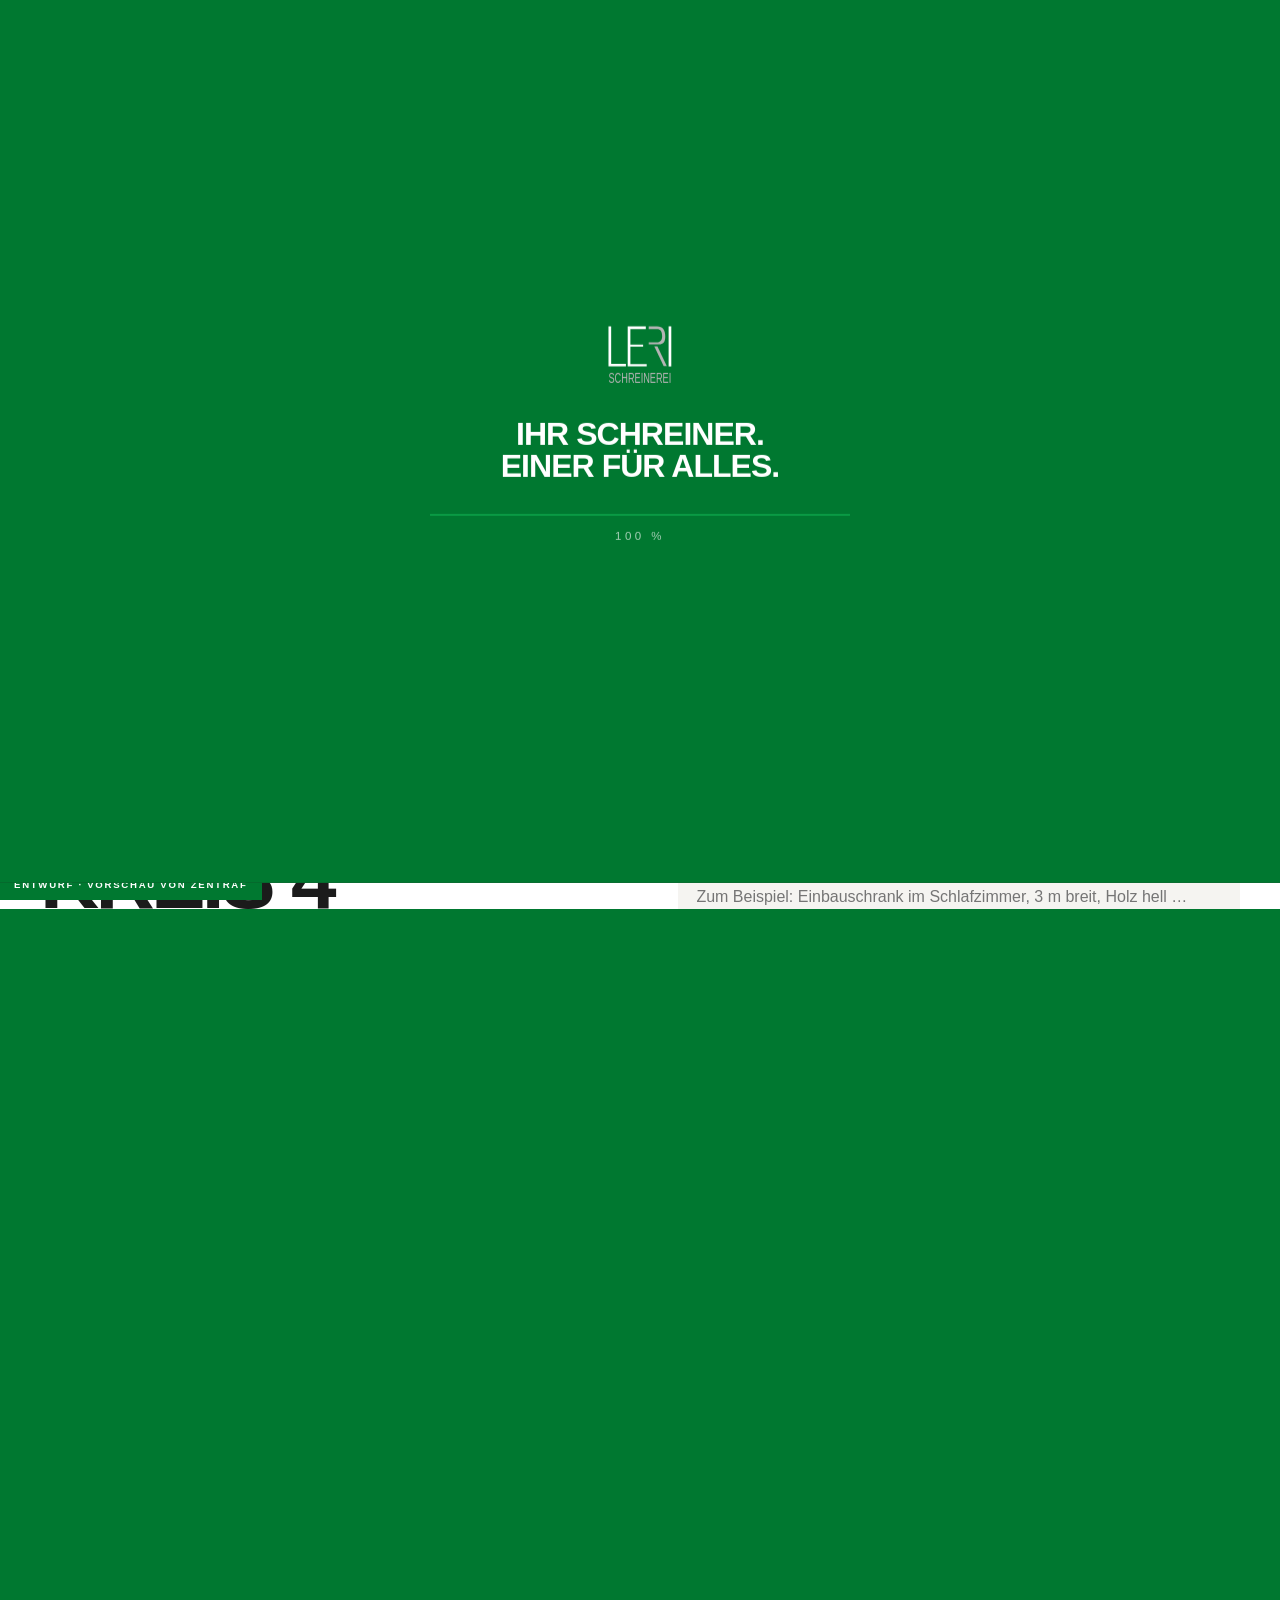
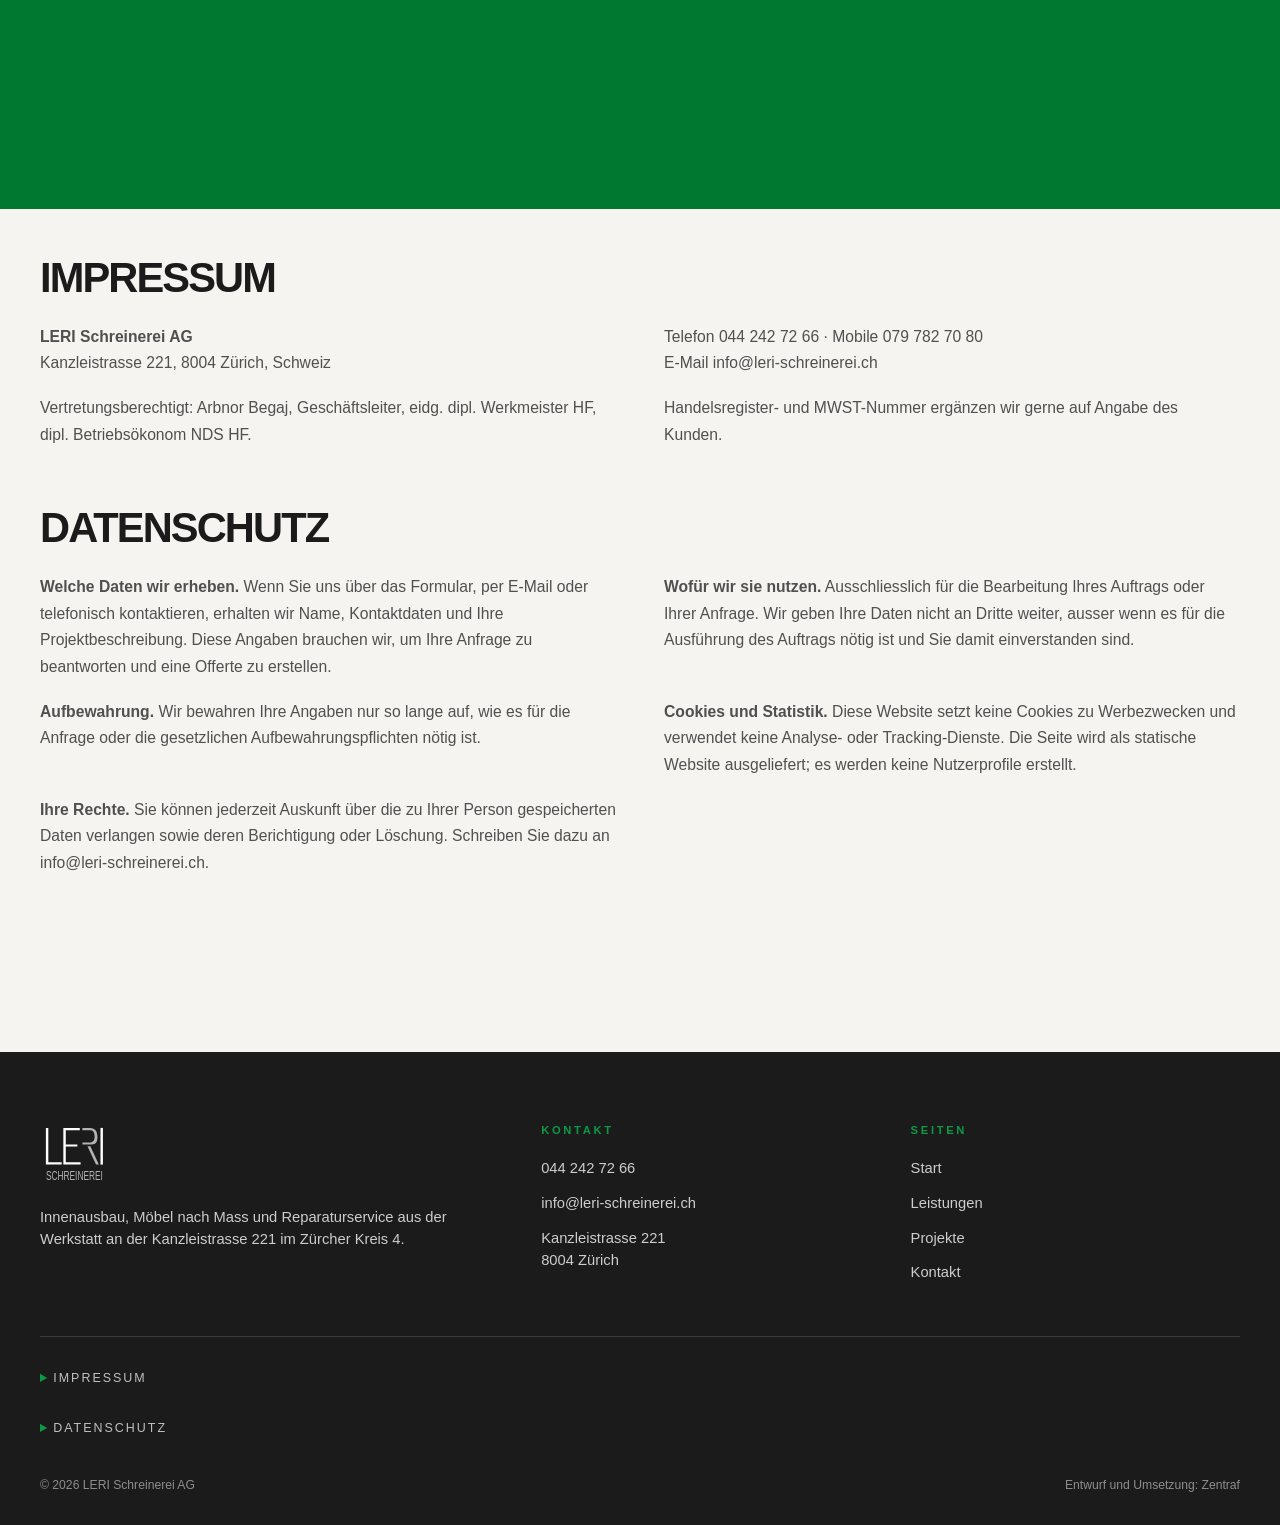
==== kontakt.html @ ee12f104 "LERI Schreinerei AG — v2: marca real del cliente (logo vectorial, verde #007B35 / gris #565655), fot" ====
<!DOCTYPE html>
<html lang="de">
<head>
<meta charset="utf-8">
<meta name="viewport" content="width=device-width, initial-scale=1">
<title>Kontakt und Anfahrt | LERI Schreinerei AG, Kanzleistrasse 221, 8004 Zürich</title>
<meta name="description" content="Kontakt zur LERI Schreinerei AG: Kanzleistrasse 221, 8004 Zürich, Telefon 044 242 72 66, info@leri-schreinerei.ch. Anfrageformular, Impressum und Datenschutz.">
<meta property="og:type" content="website">
<meta property="og:site_name" content="LERI Schreinerei AG">
<meta property="og:title" content="Kontakt — LERI Schreinerei AG Zürich">
<meta property="og:description" content="Kanzleistrasse 221, 8004 Zürich · Telefon 044 242 72 66 · Anfrage direkt über das Formular.">
<meta property="og:image" content="https://zentraf-official.github.io/leri-schreinerei/assets/og-image.png">
<meta property="og:image:width" content="1200">
<meta property="og:image:height" content="630">
<meta name="theme-color" content="#007B35">
<link rel="icon" href="assets/favicon.svg" type="image/svg+xml">
<link rel="icon" href="assets/favicon.png" sizes="512x512">
<link rel="apple-touch-icon" href="assets/favicon.png">
<link rel="stylesheet" href="styles.css">
<script>
  /* Alles, was animiert wird, startet nur, wenn JavaScript läuft: falls etwas schiefgeht,
     zeigt die Seite nach 3 Sekunden alles ohne Animation. Niemand sieht eine leere Seite. */
  document.documentElement.classList.add('js');
  try {
    if (sessionStorage.getItem('leri-transicion')) {
      document.documentElement.classList.add('viene-de-transicion');
      sessionStorage.removeItem('leri-transicion');
    }
  } catch (e) {}
  setTimeout(function () {
    if (!window.__leriListo) document.documentElement.classList.remove('js');
  }, 3000);
</script>
<script type="application/ld+json">
{
  "@context": "https://schema.org",
  "@type": "Carpenter",
  "name": "LERI Schreinerei AG",
  "telephone": "+41442427266",
  "email": "info@leri-schreinerei.ch",
  "url": "https://zentraf-official.github.io/leri-schreinerei/kontakt.html",
  "address": {
    "@type": "PostalAddress",
    "streetAddress": "Kanzleistrasse 221",
    "postalCode": "8004",
    "addressLocality": "Zürich",
    "addressCountry": "CH"
  }
}
</script>
</head>
<body>

<!-- ══ KINOHAFTE LADEANIMATION (nur auf der ersten Seite des Besuchs) ══ -->
<div class="carga" id="carga" hidden>
  <div class="carga__capa" id="cargaCapa"></div>
  <div class="carga__caja" id="cargaCaja">
    <img class="carga__logo" src="assets/logo-blanco.svg" alt="LERI Schreinerei AG" width="340" height="314">
    <p class="carga__frase">Ihr Schreiner.<br>Einer für Alles.</p>
    <div class="carga__linea"><i id="cargaBarra"></i></div>
    <div class="carga__num"><span id="cargaNum">0</span> %</div>
  </div>
</div>

<!-- ══ VORHANG FÜR DEN SEITENWECHSEL ══ -->
<div class="velo" id="velo" aria-hidden="true"><span></span><span></span><span></span><span></span><span></span></div>

<div class="progreso" id="progreso"></div>
<div class="aviso">Entwurf · Vorschau von Zentraf</div>

<!-- ══ KOPFZEILE ══ -->
<header class="barra barra--oscura" id="barra">
  <a class="logo" href="index.html" aria-label="LERI Schreinerei AG — Startseite">
    <img src="assets/logo-blanco.svg" alt="LERI Schreinerei AG" width="340" height="314" class="logo__img">
  </a>
  <nav class="barra__menu" id="menu">
    <a href="index.html" data-pagina="index">Start</a>
    <a href="leistungen.html" data-pagina="leistungen">Leistungen</a>
    <a href="projekte.html" data-pagina="projekte">Projekte</a>
    <a href="kontakt.html" data-pagina="kontakt">Kontakt</a>
  </nav>
  <a class="barra__tel" href="tel:+41442427266">044 242 72 66</a>
</header>

<main>

<section class="hero-mini hero-mini--corto">
  <img src="assets/fotos/montage-1800.jpg" alt="Monteur von LERI unterwegs in Zürich" width="1800" height="1200">
  <div class="hero-mini__velo"></div>
  <div class="wrap hero-mini__texto">
    <p class="kicker kicker--claro">Kontakt</p>
    <h1 data-lineas>Sprechen wir<br>über Ihr Projekt.</h1>
  </div>
</section>

<section class="contacto">
  <div class="wrap contacto__rejilla">
    <div>
      <p class="kicker" data-anim="up">So erreichen Sie uns</p>
      <h2 class="h2" data-lineas>Werkstatt<br>im Kreis 4</h2>
      <p data-anim="up">Rufen Sie an, schreiben Sie eine Mail oder besuchen Sie uns einfach in der
        Werkstatt, mitten im Zürcher Kreis 4. Wir laden Sie gerne zu einem Kaffee ein und zeigen
        Ihnen, wo und wie wir arbeiten — und was für Ihr Vorhaben möglich ist.</p>
      <div class="contacto__datos" data-anim="up">
        <a href="tel:+41442427266">044 242 72 66</a>
        <a href="mailto:info@leri-schreinerei.ch">info@leri-schreinerei.ch</a>
        <address>LERI Schreinerei AG<br>Kanzleistrasse 221<br>8004 Zürich</address>
        <a href="https://www.google.com/maps/search/?api=1&amp;query=Kanzleistrasse+221%2C+8004+Z%C3%BCrich" target="_blank" rel="noopener">Route in Google Maps öffnen ↗</a>
      </div>
      <div class="contacto__nota" data-anim="up">
        <h4>Termine</h4>
        <p>Werkstattbesuche und Aufmasse nach Vereinbarung — am besten kurz anrufen, dann sind wir
          garantiert da. Anfragen über das Formular beantworten wir innert eines Arbeitstages.</p>
      </div>
    </div>
    <form class="form" id="form" novalidate>
      <div class="fila">
        <label>Name<input type="text" name="nombre" required autocomplete="name" placeholder="Vor- und Nachname"></label>
        <label>Telefon<input type="tel" name="telefono" autocomplete="tel" placeholder="079 000 00 00"></label>
      </div>
      <label>E-Mail<input type="email" name="email" required autocomplete="email" placeholder="ihre@adresse.ch"></label>
      <label>Ihr Projekt<textarea name="mensaje" rows="6" required placeholder="Zum Beispiel: Einbauschrank im Schlafzimmer, 3 m breit, Holz hell …"></textarea></label>
      <input class="hp" type="text" name="_trampa" tabindex="-1" autocomplete="off" aria-hidden="true">
      <button class="btn btn--verde" type="submit">Anfrage senden<i aria-hidden="true">→</i></button>
      <p class="form__nota">Ihre Angaben nutzen wir nur, um Ihre Anfrage zu beantworten — mehr dazu in
        der <a href="#datenschutz">Datenschutzerklärung</a>.</p>
      <p class="form__ok" id="formOk" hidden>Danke! Ihre Anfrage ist bei uns eingegangen — wir melden uns
        innert eines Arbeitstages.</p>
    </form>
  </div>
</section>

<section class="legal-seccion">
  <div class="wrap">
    <h2 class="h2 h2--pequeno" id="impressum" data-lineas>Impressum</h2>
    <div class="legal-texto">
      <p><strong>LERI Schreinerei AG</strong><br>
         Kanzleistrasse 221, 8004 Zürich, Schweiz</p>
      <p>Telefon 044 242 72 66 · Mobile 079 782 70 80<br>
         E-Mail info@leri-schreinerei.ch</p>
      <p>Vertretungsberechtigt: Arbnor Begaj, Geschäftsleiter, eidg. dipl. Werkmeister HF,
         dipl. Betriebsökonom NDS HF.</p>
      <p>Handelsregister- und MWST-Nummer ergänzen wir gerne auf Angabe des Kunden.</p>
    </div>

    <h2 class="h2 h2--pequeno" id="datenschutz" data-lineas>Datenschutz</h2>
    <div class="legal-texto">
      <p><strong>Welche Daten wir erheben.</strong> Wenn Sie uns über das Formular, per E-Mail oder
         telefonisch kontaktieren, erhalten wir Name, Kontaktdaten und Ihre Projektbeschreibung. Diese
         Angaben brauchen wir, um Ihre Anfrage zu beantworten und eine Offerte zu erstellen.</p>
      <p><strong>Wofür wir sie nutzen.</strong> Ausschliesslich für die Bearbeitung Ihres Auftrags oder
         Ihrer Anfrage. Wir geben Ihre Daten nicht an Dritte weiter, ausser wenn es für die Ausführung
         des Auftrags nötig ist und Sie damit einverstanden sind.</p>
      <p><strong>Aufbewahrung.</strong> Wir bewahren Ihre Angaben nur so lange auf, wie es für die
         Anfrage oder die gesetzlichen Aufbewahrungspflichten nötig ist.</p>
      <p><strong>Cookies und Statistik.</strong> Diese Website setzt keine Cookies zu Werbezwecken und
         verwendet keine Analyse- oder Tracking-Dienste. Die Seite wird als statische Website
         ausgeliefert; es werden keine Nutzerprofile erstellt.</p>
      <p><strong>Ihre Rechte.</strong> Sie können jederzeit Auskunft über die zu Ihrer Person
         gespeicherten Daten verlangen sowie deren Berichtigung oder Löschung. Schreiben Sie dazu an
         <a href="mailto:info@leri-schreinerei.ch">info@leri-schreinerei.ch</a>.</p>
    </div>
  </div>
</section>

</main>

<!-- ══ FUSSZEILE ══ -->
<footer class="pie">
  <div class="wrap">
    <div class="pie__top">
      <div>
        <img src="assets/logo-blanco.svg" alt="LERI Schreinerei AG" width="340" height="314" class="pie__logo">
        <p>Innenausbau, Möbel nach Mass und Reparaturservice aus der Werkstatt an der
          Kanzleistrasse 221 im Zürcher Kreis 4.</p>
      </div>
      <div>
        <h5>Kontakt</h5>
        <div class="pie__lista">
          <a href="tel:+41442427266">044 242 72 66</a>
          <a href="mailto:info@leri-schreinerei.ch">info@leri-schreinerei.ch</a>
          <p class="pie__dir">Kanzleistrasse 221<br>8004 Zürich</p>
        </div>
      </div>
      <div>
        <h5>Seiten</h5>
        <div class="pie__lista">
          <a href="index.html">Start</a>
          <a href="leistungen.html">Leistungen</a>
          <a href="projekte.html">Projekte</a>
          <a href="kontakt.html">Kontakt</a>
        </div>
      </div>
    </div>
    <div class="pie__legal">
      <details>
        <summary>Impressum</summary>
        <div class="legal">
          <p>LERI Schreinerei AG · Kanzleistrasse 221 · 8004 Zürich · Schweiz<br>
             Telefon 044 242 72 66 · Mobile 079 782 70 80 · info@leri-schreinerei.ch</p>
          <p>Vertretungsberechtigt: Arbnor Begaj, Geschäftsleiter.<br>
             Handelsregister- und MWST-Nummer ergänzen wir gerne auf Angabe des Kunden.</p>
        </div>
      </details>
      <details id="datenschutz">
        <summary>Datenschutz</summary>
        <div class="legal">
          <p>Wir erheben nur die Daten, die Sie uns über das Kontaktformular, per E-Mail oder telefonisch
             mitteilen (Name, Kontaktdaten, Projektbeschreibung). Diese Angaben verwenden wir
             ausschliesslich zur Bearbeitung Ihrer Anfrage und geben sie nicht an Dritte weiter.</p>
          <p>Diese Website setzt keine Cookies zu Werbezwecken und benutzt keine Analyse- oder
             Tracking-Dienste. Sie können jederzeit Auskunft über Ihre gespeicherten Daten oder deren
             Löschung verlangen: info@leri-schreinerei.ch.</p>
        </div>
      </details>
      <div class="pie__credito">
        <span>© <span id="anio">2026</span> LERI Schreinerei AG</span>
        <span>Entwurf und Umsetzung: Zentraf</span>
      </div>
    </div>
  </div>
</footer>

<!-- ══ BILDANSICHT ══ -->
<div class="luz" id="luz" hidden role="dialog" aria-modal="true" aria-label="Bildansicht">
  <button id="luzCerrar" aria-label="Schliessen">✕</button>
  <img id="luzImg" src="" alt="">
  <p id="luzCap"></p>
</div>

<script src="app.js"></script>
</body>
</html>
---- styles.css ----
/* ═══════════════════════════════════════════════════════════════════════
   LERI SCHREINEREI AG — marca del cliente, no la nuestra
   Verde #007830 · Carbón #505050 (tomados píxel a píxel de su logo)
   Cinematográfico: tipografía grande, bordes rectos, contraste fuerte
   ═══════════════════════════════════════════════════════════════════════ */
:root{
  --verde:#007830; --verde-osc:#005a24; --verde-claro:#0a9a44;
  --carbon:#505050; --carbon-osc:#1b1b1b; --negro:#0e0e0e;
  --blanco:#ffffff; --hueso:#f5f4f1; --gris:#7a7a7a; --linea:#dcdad5;
  --wrap:1320px; --ease:cubic-bezier(.19,1,.22,1);
  --f:'Inter',-apple-system,BlinkMacSystemFont,'Helvetica Neue',Arial,sans-serif;
}
*,*::before,*::after{box-sizing:border-box}
body{margin:0; background:var(--blanco); color:var(--carbon-osc); font-family:var(--f);
  font-weight:400; line-height:1.55; -webkit-font-smoothing:antialiased; overflow-x:hidden}
img,video{max-width:100%; display:block}
a{color:inherit; text-decoration:none}
h1,h2,h3,h4{margin:0; font-weight:800; letter-spacing:-.045em; line-height:.95; text-transform:uppercase}
p{margin:0 0 1em}
.wrap{width:100%; max-width:var(--wrap); margin:0 auto; padding:0 40px}
.muted{color:var(--gris)}
.kicker{font-size:.7rem; letter-spacing:.34em; text-transform:uppercase; color:var(--verde); font-weight:700; margin:0 0 18px}
.kicker--claro{color:var(--verde-claro)}
.h2{font-size:clamp(2.4rem,6.4vw,5.4rem); margin-bottom:26px}
section{position:relative}
::selection{background:var(--verde); color:#fff}

/* estados iniciales: solo si hay JS (si falla, todo se ve) */
html.js [data-anim]{opacity:0}
html.js [data-anim="up"]{transform:translateY(38px)}
html.js .linea-mask{display:block; overflow:hidden}
html.js .linea-mask > span{display:block; transform:translateY(110%)}

/* ══ LOGOTIPO ═══════════════════════════════════════════════════════ */
.logo{display:inline-flex; align-items:center; gap:12px}
.logo img,.logo svg{height:40px; width:auto}
.logo__claim{font-size:.6rem; letter-spacing:.2em; text-transform:uppercase; color:var(--gris); line-height:1.35}

/* ══ CARGA CINEMATOGRÁFICA ══════════════════════════════════════════ */
.carga{position:fixed; inset:0; z-index:200; background:var(--carbon-osc);
  display:flex; align-items:center; justify-content:center; overflow:hidden}
.carga__capa{position:absolute; inset:0; background:var(--verde); transform:translateY(101%)}
.carga__caja{position:relative; z-index:2; text-align:center; padding:0 30px}
.carga__logo{height:70px; margin:0 auto 28px; width:auto}
.carga__frase{color:#fff; font-size:clamp(1.05rem,3vw,2rem); font-weight:800; letter-spacing:-.03em;
  text-transform:uppercase; line-height:1}
.carga__linea{width:min(420px,74vw); height:2px; background:rgba(255,255,255,.18); margin:30px auto 12px; overflow:hidden}
.carga__linea i{display:block; height:100%; width:0%; background:var(--verde-claro)}
.carga__num{color:rgba(255,255,255,.65); font-size:.72rem; letter-spacing:.3em}

/* velo de transición entre páginas */
.velo{position:fixed; inset:0; z-index:190; pointer-events:none; display:flex}
.velo span{flex:1; background:var(--verde); transform:translateY(101%)}
.velo.activo{pointer-events:all}

/* ══ barra de progreso y aviso ══════════════════════════════════════ */
.progreso{position:fixed; top:0; left:0; height:3px; width:0; background:var(--verde); z-index:80}
.aviso{position:fixed; left:0; bottom:0; z-index:70; background:var(--verde); color:#fff;
  font-size:.6rem; letter-spacing:.18em; text-transform:uppercase; padding:7px 14px; font-weight:700}

/* ══ BARRA DE NAVEGACIÓN ════════════════════════════════════════════ */
.barra{position:fixed; top:0; left:0; right:0; z-index:90; display:flex; align-items:center;
  justify-content:space-between; gap:24px; padding:20px 40px; transition:background .5s var(--ease),padding .5s}
.barra--solida{background:rgba(255,255,255,.97); border-bottom:1px solid var(--linea); padding:12px 40px}
.barra--oscura{color:#fff}
.barra--oscura.barra--solida{background:rgba(14,14,14,.95); border-color:rgba(255,255,255,.12)}
.barra__menu{display:flex; gap:34px; font-size:.78rem; font-weight:700; letter-spacing:.13em; text-transform:uppercase}
.barra__menu a{position:relative; padding:6px 0}
.barra__menu a::after{content:''; position:absolute; left:0; bottom:0; height:2px; width:0; background:var(--verde); transition:width .4s var(--ease)}
.barra__menu a:hover::after,.barra__menu a.activo::after{width:100%}
.barra__tel{background:var(--verde); color:#fff; padding:13px 20px; font-size:.78rem; font-weight:700;
  letter-spacing:.1em; transition:background .3s,transform .3s var(--ease)}
.barra__tel:hover{background:var(--verde-osc); transform:translateY(-2px)}
@media (max-width:900px){.barra__menu{display:none} .barra{padding:14px 20px} .barra__tel{padding:11px 14px; font-size:.72rem}}

/* ══ HERO ═══════════════════════════════════════════════════════════ */
.hero{position:relative; min-height:100svh; display:flex; align-items:flex-end; overflow:hidden; background:var(--carbon-osc)}
.hero__media{position:absolute; inset:0}
.hero__media img,.hero__media video{width:100%; height:100%; object-fit:cover}
.hero__velo{position:absolute; inset:0; background:linear-gradient(180deg,rgba(14,14,14,.62) 0%,rgba(14,14,14,.2) 42%,rgba(14,14,14,.9) 100%)}
.hero__texto{position:relative; z-index:2; width:100%; max-width:var(--wrap); margin:0 auto; padding:0 40px 66px; color:#fff}
.hero h1{font-size:clamp(2.8rem,9.5vw,8.4rem); line-height:.9; margin-bottom:26px}
.hero h1 em{font-style:normal; color:var(--verde-claro)}
.hero__sub{max-width:52ch; font-size:clamp(1rem,1.5vw,1.24rem); color:rgba(255,255,255,.86)}
.hero__acciones{display:flex; gap:14px; flex-wrap:wrap; margin-top:32px}
.hero__pie{position:absolute; left:40px; right:40px; bottom:18px; z-index:3; display:flex;
  justify-content:space-between; color:rgba(255,255,255,.6); font-size:.66rem; letter-spacing:.22em; text-transform:uppercase}

/* ══ botones ════════════════════════════════════════════════════════ */
.btn{display:inline-flex; align-items:center; gap:12px; padding:17px 30px; font-size:.8rem; font-weight:700;
  letter-spacing:.14em; text-transform:uppercase; border:2px solid transparent; cursor:pointer;
  transition:background .35s var(--ease),color .35s,border-color .35s,transform .35s var(--ease)}
.btn--verde{background:var(--verde); color:#fff}
.btn--verde:hover{background:var(--verde-osc); transform:translateY(-3px)}
.btn--borde{border-color:currentColor}
.btn--borde:hover{background:currentColor; color:var(--blanco)}
.btn--blanco{background:#fff; color:var(--carbon-osc)}
.btn--blanco:hover{background:var(--verde); color:#fff; transform:translateY(-3px)}

/* ══ BANDA / MARQUESINA ═════════════════════════════════════════════ */
.banda{background:var(--carbon-osc); color:#fff; padding:22px 0; overflow:hidden; border-top:3px solid var(--verde)}
.banda__pista{display:flex; gap:34px; align-items:center; white-space:nowrap;
  font-size:clamp(1.1rem,3vw,2.4rem); font-weight:800; text-transform:uppercase; letter-spacing:-.02em}
.banda__pista i{color:var(--verde-claro); font-style:normal}

/* ══ CIFRAS ═════════════════════════════════════════════════════════ */
.cifras{display:grid; grid-template-columns:repeat(3,1fr); border-bottom:1px solid var(--linea)}
.cifra{padding:56px 40px; border-right:1px solid var(--linea)}
.cifra:last-child{border-right:0}
.cifra b{display:block; font-size:clamp(2.6rem,6vw,4.6rem); font-weight:800; color:var(--verde); letter-spacing:-.05em; line-height:1}
.cifra span{display:block; margin-top:12px; font-size:.88rem; color:var(--carbon); max-width:26ch}
@media (max-width:820px){.cifras{grid-template-columns:1fr} .cifra{border-right:0; border-bottom:1px solid var(--linea); padding:34px 24px}}

/* ══ SERVICIOS ══════════════════════════════════════════════════════ */
.servicios{padding:clamp(70px,10vw,140px) 0}
.servicio{display:grid; grid-template-columns:1fr 1fr; gap:0; border-top:2px solid var(--carbon-osc); min-height:76vh}
.servicio__media{overflow:hidden; position:relative; background:var(--hueso)}
.servicio__media img{width:100%; height:100%; object-fit:cover; transition:transform 1.4s var(--ease)}
.servicio:hover .servicio__media img{transform:scale(1.06)}
.servicio__texto{padding:clamp(28px,5vw,72px); display:flex; flex-direction:column; justify-content:center}
.servicio__num{font-size:.74rem; letter-spacing:.3em; color:var(--verde); font-weight:700; margin-bottom:18px}
.servicio h3{font-size:clamp(1.9rem,4vw,3.4rem); margin-bottom:20px}
.servicio p{color:var(--carbon); font-size:1.02rem; max-width:44ch}
.servicio ul{list-style:none; padding:0; margin:24px 0 0; border-top:1px solid var(--linea)}
.servicio li{padding:13px 0; border-bottom:1px solid var(--linea); font-size:.9rem; display:flex; gap:12px; align-items:baseline}
.servicio li::before{content:''; width:14px; height:2px; background:var(--verde); flex:none; transform:translateY(-4px)}
.servicio--inverso .servicio__media{order:2}
@media (max-width:900px){.servicio{grid-template-columns:1fr; min-height:0} .servicio--inverso .servicio__media{order:0}}
.servicios__cta{display:flex; justify-content:space-between; align-items:center; gap:24px; flex-wrap:wrap;
  margin-top:46px; padding-top:30px; border-top:1px solid var(--linea)}

/* ══ VÍDEO A PANTALLA COMPLETA ══════════════════════════════════════ */
.cine{position:relative; min-height:100svh; display:flex; align-items:center; overflow:hidden; background:#000}
.cine__media{position:absolute; inset:0}
.cine video{width:100%; height:100%; object-fit:cover}
.cine__velo{position:absolute; inset:0; background:radial-gradient(120% 80% at 50% 50%,rgba(0,0,0,.2),rgba(0,0,0,.84))}
.cine__texto{position:relative; z-index:2; max-width:var(--wrap); margin:0 auto; padding:0 40px; color:#fff; text-align:center}
.cine h2{font-size:clamp(2.2rem,7vw,6rem); margin-bottom:22px}
.cine p{max-width:60ch; margin:0 auto; color:rgba(255,255,255,.85); font-size:1.06rem}

/* ══ PROCESO ════════════════════════════════════════════════════════ */
.proceso{padding:clamp(70px,10vw,140px) 0; background:var(--hueso)}
.pasos{display:grid; grid-template-columns:repeat(4,1fr); gap:30px; margin-top:54px}
.paso{border-top:2px solid var(--carbon-osc); padding-top:22px}
.paso b{display:block; font-size:2.4rem; font-weight:800; color:var(--verde); letter-spacing:-.05em}
.paso h4{font-size:1.06rem; margin:12px 0 10px; text-transform:none; letter-spacing:-.02em}
.paso p{color:var(--carbon); font-size:.92rem; margin:0}
@media (max-width:900px){.pasos{grid-template-columns:1fr 1fr}}
@media (max-width:560px){.pasos{grid-template-columns:1fr}}

/* ══ PROYECTOS ══════════════════════════════════════════════════════ */
.proyectos{padding:clamp(70px,10vw,140px) 0}
.rejilla{display:grid; grid-template-columns:repeat(12,1fr); gap:14px; margin-top:48px}
.pieza{position:relative; overflow:hidden; cursor:pointer; background:var(--hueso); border:0; padding:0; width:100%}
.pieza img{width:100%; height:100%; object-fit:cover; transition:transform 1.4s var(--ease)}
.pieza:hover img{transform:scale(1.07)}
.pieza--a{grid-column:span 7; aspect-ratio:4/3}
.pieza--b{grid-column:span 5; aspect-ratio:4/5}
.pieza--c{grid-column:span 5; aspect-ratio:4/3}
.pieza--d{grid-column:span 7; aspect-ratio:16/10}
.pieza__cap{position:absolute; left:0; bottom:0; right:0; padding:26px; color:#fff; text-align:left;
  background:linear-gradient(0deg,rgba(14,14,14,.84),transparent); opacity:0; transform:translateY(12px);
  transition:opacity .5s,transform .5s var(--ease); font-size:.78rem; letter-spacing:.16em; text-transform:uppercase; font-weight:700}
.pieza:hover .pieza__cap{opacity:1; transform:translateY(0)}
@media (max-width:820px){.pieza--a,.pieza--b,.pieza--c,.pieza--d{grid-column:span 12; aspect-ratio:4/3}}

/* ══ EQUIPO ═════════════════════════════════════════════════════════ */
.equipo{padding:clamp(70px,10vw,140px) 0; background:var(--carbon-osc); color:#fff}
.equipo .h2{color:#fff}
.equipo__rejilla{display:grid; grid-template-columns:repeat(2,1fr); gap:2px; margin-top:50px; background:rgba(255,255,255,.14)}
.persona{background:var(--carbon-osc); padding:30px 32px; transition:background .45s}
.persona:hover{background:var(--verde)}
.persona b{display:block; font-size:1.3rem; font-weight:800; letter-spacing:-.03em; text-transform:uppercase}
.persona span{display:block; margin-top:8px; font-size:.85rem; color:rgba(255,255,255,.7)}
.persona:hover span{color:rgba(255,255,255,.93)}
.equipo__nota{margin-top:40px; padding:28px 32px; border-left:4px solid var(--verde); background:rgba(255,255,255,.05)}
.equipo__nota h4{font-size:1.1rem; margin-bottom:8px}
.equipo__nota p{color:rgba(255,255,255,.8); margin:0; font-size:.94rem}
@media (max-width:700px){.equipo__rejilla{grid-template-columns:1fr}}

/* ══ CONTACTO ═══════════════════════════════════════════════════════ */
.contacto{padding:clamp(70px,10vw,140px) 0}
.contacto__rejilla{display:grid; grid-template-columns:1fr 1fr; gap:clamp(34px,6vw,90px); align-items:start}
.contacto__datos{display:flex; flex-direction:column; gap:2px; margin-top:36px}
.contacto__datos a,.contacto__datos address{font-style:normal; display:block; padding:19px 0;
  border-bottom:1px solid var(--linea); font-size:1.1rem; font-weight:600}
.contacto__datos a:first-child{font-size:clamp(1.6rem,3.4vw,2.6rem); font-weight:800; color:var(--verde); letter-spacing:-.04em}
.contacto__datos a:hover{color:var(--verde)}
.form{display:flex; flex-direction:column; gap:18px}
.form label{display:flex; flex-direction:column; gap:8px; font-size:.7rem; font-weight:700;
  letter-spacing:.18em; text-transform:uppercase; color:var(--carbon)}
.form input,.form textarea,.form select{font-family:inherit; font-size:1rem; font-weight:400;
  text-transform:none; letter-spacing:0; color:var(--carbon-osc); background:var(--hueso);
  border:2px solid transparent; padding:16px; transition:border-color .3s,background .3s; min-height:52px}
.form input:focus,.form textarea:focus,.form select:focus{outline:0; border-color:var(--verde); background:#fff}
.form .fila{display:grid; grid-template-columns:1fr 1fr; gap:18px}
.form__nota{font-size:.78rem; color:var(--gris); text-transform:none; letter-spacing:0; margin:0}
.form__ok{color:var(--verde); font-weight:700}
.hp{position:absolute; left:-9999px; width:1px; height:1px; opacity:0}
@media (max-width:900px){.contacto__rejilla{grid-template-columns:1fr} .form .fila{grid-template-columns:1fr}}

/* ══ PIE ════════════════════════════════════════════════════════════ */
.pie{background:var(--carbon-osc); color:#fff; padding:70px 0 30px}
.pie__top{display:grid; grid-template-columns:1.4fr 1fr 1fr; gap:40px}
.pie h5{font-size:.7rem; letter-spacing:.24em; text-transform:uppercase; color:var(--verde-claro); margin:0 0 18px; font-weight:700}
.pie a,.pie p{color:rgba(255,255,255,.78); font-size:.92rem}
.pie a:hover{color:#fff}
.pie__lista{display:flex; flex-direction:column; gap:12px}
.pie__legal{margin-top:52px; border-top:1px solid rgba(255,255,255,.14); padding-top:22px}
.pie details{margin-bottom:10px}
.pie summary{cursor:pointer; font-size:.78rem; letter-spacing:.16em; text-transform:uppercase;
  color:rgba(255,255,255,.72); padding:10px 0; min-height:34px}
.pie summary::marker{color:var(--verde-claro)}
.pie .legal{max-width:88ch; font-size:.84rem; color:rgba(255,255,255,.62); line-height:1.7}
.pie__credito{margin-top:28px; display:flex; justify-content:space-between; gap:20px; flex-wrap:wrap;
  font-size:.76rem; color:rgba(255,255,255,.5)}
@media (max-width:820px){.pie__top{grid-template-columns:1fr; gap:30px}}

/* ══ LIGHTBOX ═══════════════════════════════════════════════════════ */
.luz{position:fixed; inset:0; z-index:150; background:rgba(10,10,10,.97); display:flex;
  flex-direction:column; align-items:center; justify-content:center; gap:18px; padding:30px}
.luz[hidden]{display:none}
.luz img{max-width:min(1200px,94vw); max-height:80vh; object-fit:contain}
.luz p{color:rgba(255,255,255,.7); font-size:.8rem; letter-spacing:.16em; text-transform:uppercase; margin:0}
.luz button{position:absolute; top:22px; right:26px; width:46px; height:46px; background:none;
  border:2px solid rgba(255,255,255,.4); color:#fff; cursor:pointer; font-size:1rem}
.luz button:hover{border-color:var(--verde-claro); color:var(--verde-claro)}

/* ══ ACCESIBILIDAD ══════════════════════════════════════════════════ */
:focus-visible{outline:3px solid var(--verde); outline-offset:3px}
@media (prefers-reduced-motion:reduce){
  html.js [data-anim]{opacity:1; transform:none}
  html.js .linea-mask > span{transform:none}
  *{transition-duration:.01ms !important; animation-duration:.01ms !important}
}

/* ═══════════════════════════════════════════════════════════════════════
   ANEXO — piezas nuevas y estados de movimiento
   (el CSS de arriba es el cuerpo; aquí va lo que necesitan app.js y las
    páginas: quiénes somos, avisos, marquesina, clases .dentro)
   ═══════════════════════════════════════════════════════════════════════ */

/* ── estados de movimiento (si no hay JS, nunca se aplican) ─────────── */
html.js [data-anim]{opacity:0; transition:opacity .95s var(--ease),transform .95s var(--ease)}
html.js [data-anim].dentro{opacity:1; transform:none}
html.js .linea-mask > span{transition:transform 1.05s var(--ease)}
html.js .linea-mask.dentro > span{transform:none}
html.js .hero__pie{opacity:0}
html.js .hero__media{will-change:transform}

/* al llegar desde otra página, el velo ya está cerrado */
html.viene-de-transicion .velo span{transform:translateY(0)}

/* ── quiénes somos ─────────────────────────────────────────────────── */
.quien{padding:clamp(70px,10vw,150px) 0 0}
.quien__dos{display:grid; grid-template-columns:1.15fr .85fr; gap:clamp(28px,5vw,72px); align-items:start; margin-top:12px}
.quien__grande{font-size:clamp(1.15rem,2.1vw,1.72rem); line-height:1.42; font-weight:600; color:var(--carbon-osc); letter-spacing:-.02em}
.quien__dos p:last-child{color:var(--carbon); font-size:1.02rem}
@media (max-width:860px){.quien__dos{grid-template-columns:1fr; gap:22px}}

/* ── avisos pequeños (nota del vídeo, cierre de proyectos) ─────────── */
.cine__nota{font-size:.72rem !important; letter-spacing:.22em; text-transform:uppercase; color:rgba(255,255,255,.55) !important; margin-top:26px !important}
.proyectos__mas{margin-top:38px}
.pie__dir{margin:0; color:rgba(255,255,255,.78); font-size:.92rem}
.pie__logo{height:64px; width:auto; margin-bottom:20px}
.logo__img{height:42px; width:auto}

/* ── la marquesina se mueve sola (sin librerías) ───────────────────── */
.banda__pista{gap:0; animation:banda 30s linear infinite}
.banda__pista > span{padding-right:34px}
@keyframes banda{from{transform:translateX(0)}to{transform:translateX(-50%)}}
.banda:hover .banda__pista{animation-play-state:paused}

/* ── las fotos con paralaje llevan un poco de margen ───────────────── */
.servicio__media img{transform:scale(1.14); will-change:transform}

/* ── en móvil la barra se queda pegada y el logo un poco menor ────── */
@media (max-width:900px){
  .logo__img{height:34px}
  .barra--solida{padding:10px 20px}
}
@media (prefers-reduced-motion:reduce){
  .banda__pista{animation:none}
  html.js [data-anim]{opacity:1 !important; transform:none !important}
  html.js .linea-mask > span{transform:none !important}
  html.js .hero__pie{opacity:1}
}

/* ═══════════════════════════════════════════════════════════════════════
   ANEXO 2 — páginas interiores (Leistungen, Projekte, Kontakt)
   ═══════════════════════════════════════════════════════════════════════ */

/* ── cabecera de página con foto ───────────────────────────────────── */
.hero-mini{position:relative; min-height:74svh; display:flex; align-items:flex-end; overflow:hidden; background:var(--carbon-osc)}
.hero-mini--corto{min-height:58svh}
.hero-mini > img{position:absolute; inset:0; width:100%; height:100%; object-fit:cover}
.hero-mini__velo{position:absolute; inset:0; background:linear-gradient(180deg,rgba(14,14,14,.72) 0%,rgba(14,14,14,.35) 45%,rgba(14,14,14,.9) 100%)}
.hero-mini__texto{position:relative; z-index:2; color:#fff; padding-bottom:max(56px,8vh)}
.hero-mini h1{font-size:clamp(2.1rem,6.2vw,5.2rem); line-height:.95; margin-bottom:22px}
.hero-mini__texto > p:last-child{max-width:56ch; color:rgba(255,255,255,.87); font-size:clamp(1rem,1.5vw,1.2rem)}

/* ── lista de trabajos pequeños ────────────────────────────────────── */
.lista-servicios{padding:clamp(70px,10vw,140px) 0; background:var(--hueso)}
.lista-servicios__rejilla{list-style:none; padding:0; margin:46px 0 0; display:grid;
  grid-template-columns:repeat(3,1fr); gap:2px; background:var(--linea)}
.lista-servicios__rejilla li{background:var(--hueso); padding:24px 26px; font-size:1rem; font-weight:600;
  display:flex; gap:14px; align-items:baseline; transition:background .4s,color .4s}
.lista-servicios__rejilla li::before{content:''; width:16px; height:2px; background:var(--verde); flex:none; transform:translateY(-5px)}
.lista-servicios__rejilla li:hover{background:var(--carbon-osc); color:#fff}
@media (max-width:900px){.lista-servicios__rejilla{grid-template-columns:1fr 1fr}}
@media (max-width:560px){.lista-servicios__rejilla{grid-template-columns:1fr}}

/* ── para quién trabajamos ─────────────────────────────────────────── */
.paraquien{padding:clamp(70px,10vw,140px) 0}
.paraquien__dos{display:grid; grid-template-columns:1fr 1fr; gap:clamp(24px,4vw,64px); margin-top:8px}
.paraquien__dos p{color:var(--carbon); font-size:1.06rem}
@media (max-width:820px){.paraquien__dos{grid-template-columns:1fr}}

/* ── galería de proyectos ──────────────────────────────────────────── */
.galeria{padding:clamp(70px,10vw,140px) 0}

/* ── notas de contacto y textos legales ────────────────────────────── */
.contacto__nota{margin-top:40px; padding:26px 28px; background:var(--hueso); border-left:4px solid var(--verde)}
.contacto__nota h4{font-size:1rem; margin-bottom:8px; text-transform:none; letter-spacing:-.01em}
.contacto__nota p{margin:0; color:var(--carbon); font-size:.94rem}
.legal-seccion{padding:0 0 clamp(70px,9vw,120px); background:var(--hueso)}
.legal-seccion .wrap{padding-top:clamp(60px,8vw,110px)}
.legal-texto{display:grid; grid-template-columns:1fr 1fr; gap:18px 48px; margin:26px 0 60px}
.legal-texto p{margin:0; color:var(--carbon); font-size:.98rem; line-height:1.7}
.h2--pequeno{font-size:clamp(1.6rem,3.4vw,2.6rem)}
@media (max-width:820px){.legal-texto{grid-template-columns:1fr; margin-bottom:44px}}
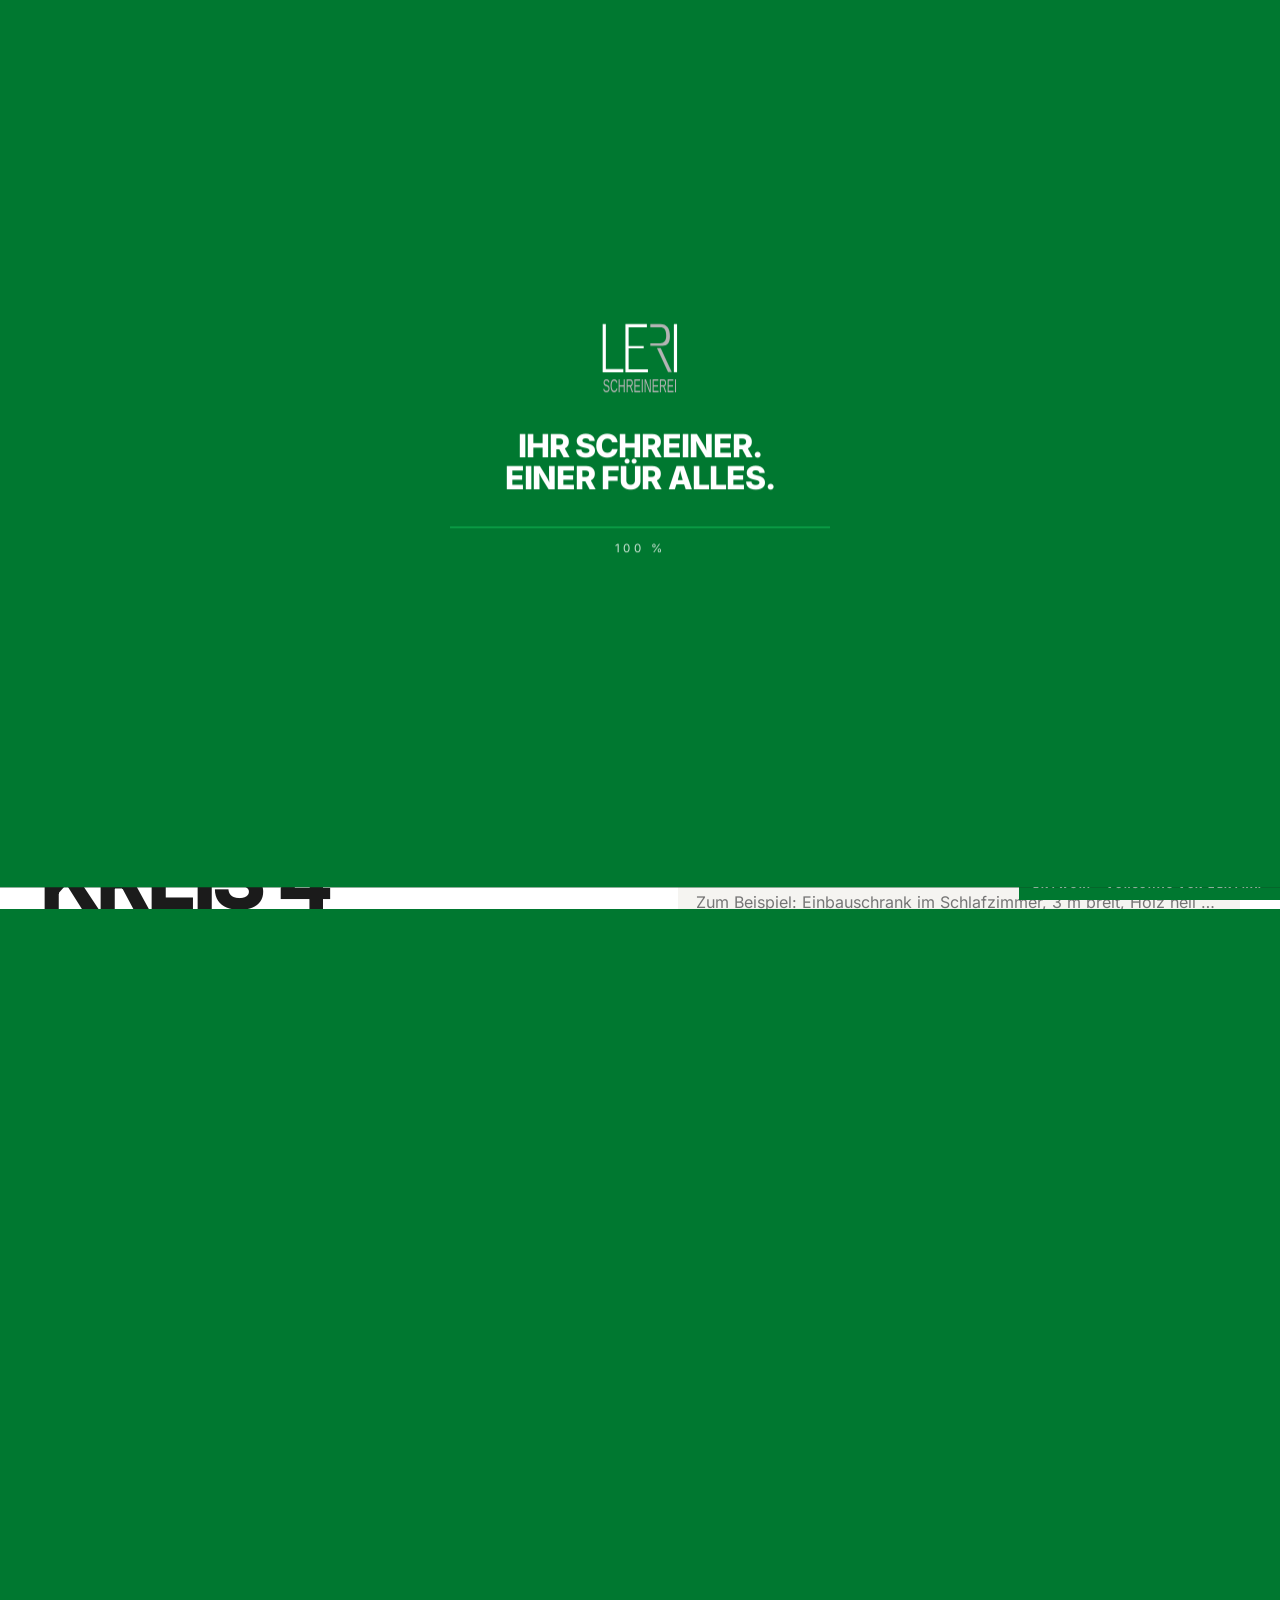
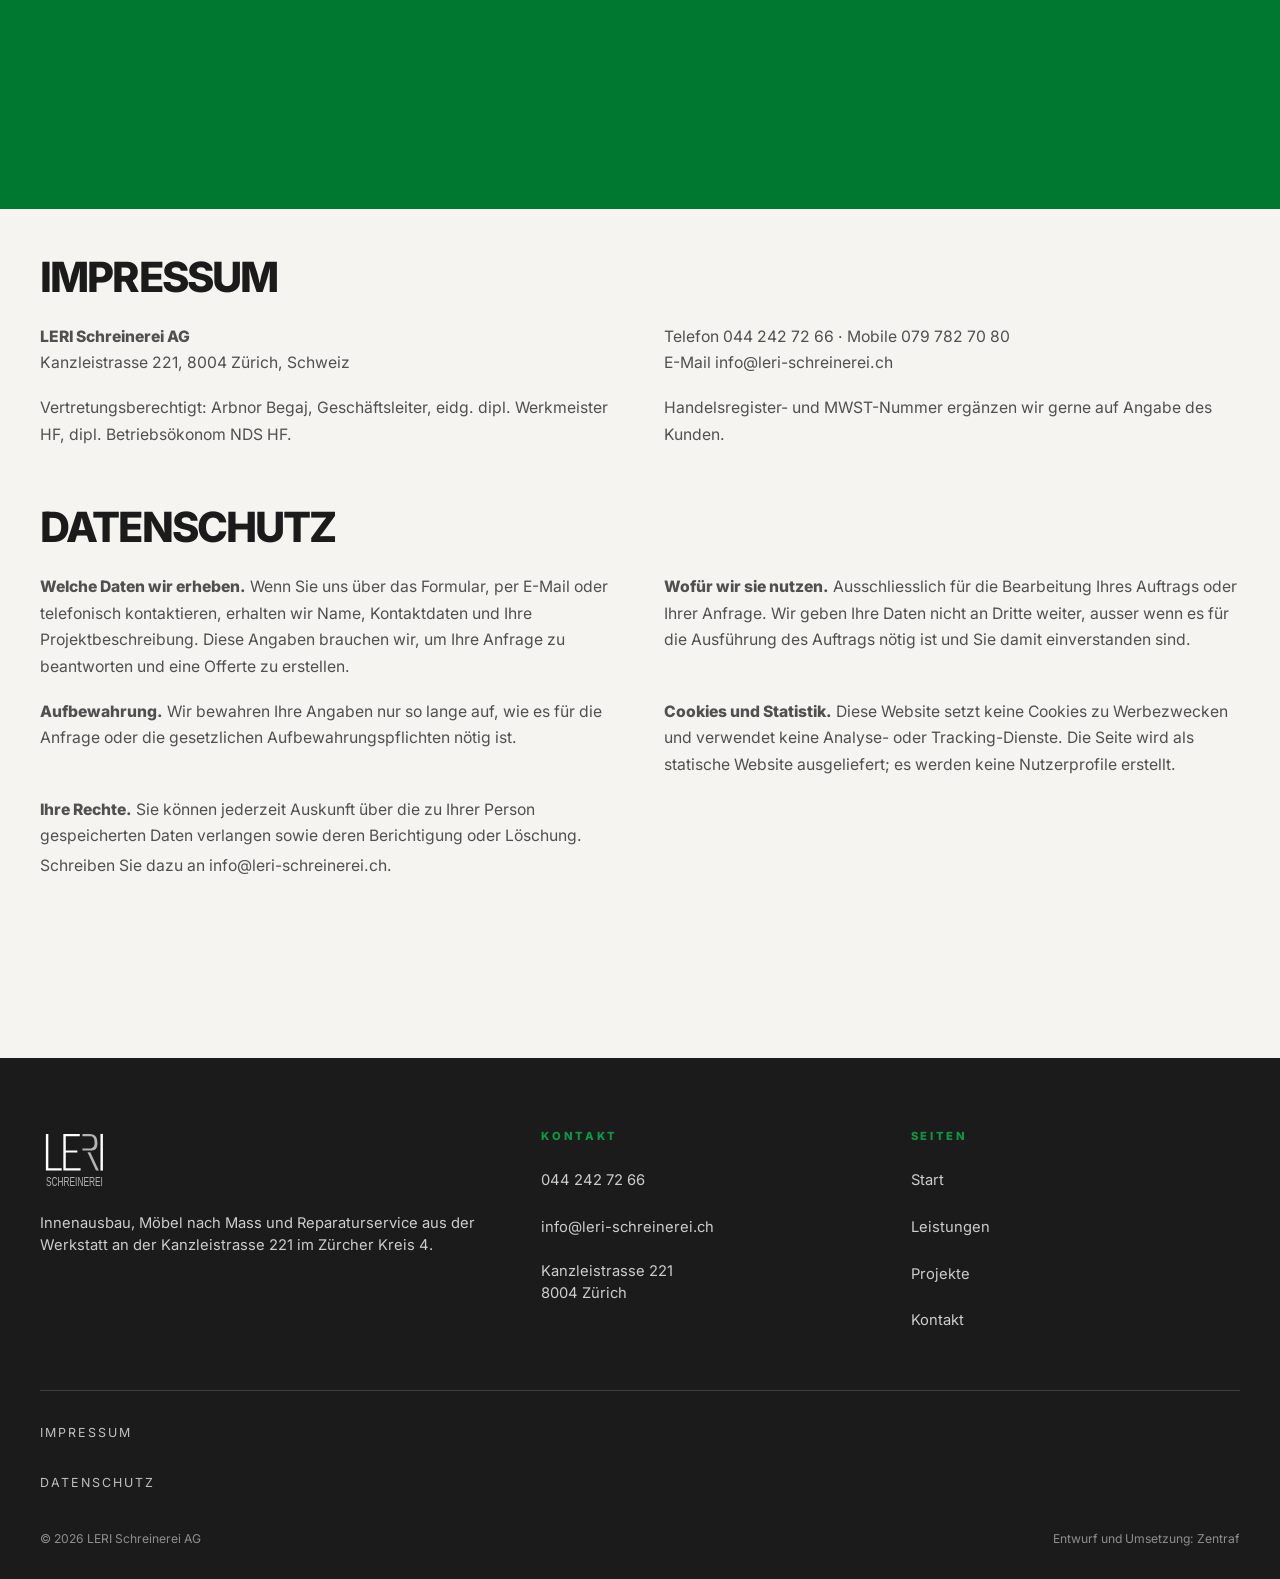
==== commit 67d1723e: "Tipografia Inter servida desde la propia web (sin CDN ajeno): licencia abierta, 72 KB, preload de lo" ====
--- a/kontakt.html
+++ b/kontakt.html
@@ -16,6 +16,8 @@
 <link rel="icon" href="assets/favicon.svg" type="image/svg+xml">
 <link rel="icon" href="assets/favicon.png" sizes="512x512">
 <link rel="apple-touch-icon" href="assets/favicon.png">
+<link rel="preload" as="font" type="font/woff2" href="assets/fuentes/inter-800.woff2" crossorigin>
+<link rel="preload" as="font" type="font/woff2" href="assets/fuentes/inter-400.woff2" crossorigin>
 <link rel="stylesheet" href="styles.css">
 <script>
   /* Alles, was animiert wird, startet nur, wenn JavaScript läuft: falls etwas schiefgeht,
--- a/styles.css
+++ b/styles.css
@@ -1,3 +1,16 @@
+/* ═══════════════════════════════════════════════════════════════════════
+   TIPOGRAFÍA — Inter, servida desde esta misma web (no desde un CDN ajeno):
+   así carga rápido, no depende de nadie y no avisa a terceros de quién
+   visita la página. Licencia SIL Open Font, se puede usar en trabajos de
+   cliente (el texto de la licencia está en assets/fuentes/LICENCIA-Inter.txt).
+   ═══════════════════════════════════════════════════════════════════════ */
+@font-face{font-family:'Inter'; font-style:normal; font-weight:400; font-display:swap;
+  src:url('assets/fuentes/inter-400.woff2') format('woff2')}
+@font-face{font-family:'Inter'; font-style:normal; font-weight:600; font-display:swap;
+  src:url('assets/fuentes/inter-600.woff2') format('woff2')}
+@font-face{font-family:'Inter'; font-style:normal; font-weight:800; font-display:swap;
+  src:url('assets/fuentes/inter-800.woff2') format('woff2')}
+
 /* ═══════════════════════════════════════════════════════════════════════
    LERI SCHREINEREI AG — marca del cliente, no la nuestra
    Verde #007830 · Carbón #505050 (tomados píxel a píxel de su logo)
@@ -41,12 +54,12 @@
   display:flex; align-items:center; justify-content:center; overflow:hidden}
 .carga__capa{position:absolute; inset:0; background:var(--verde); transform:translateY(101%)}
 .carga__caja{position:relative; z-index:2; text-align:center; padding:0 30px}
-.carga__logo{height:70px; margin:0 auto 28px; width:auto}
+.carga__logo{height:84px; margin:0 auto 30px; width:auto}
 .carga__frase{color:#fff; font-size:clamp(1.05rem,3vw,2rem); font-weight:800; letter-spacing:-.03em;
   text-transform:uppercase; line-height:1}
-.carga__linea{width:min(420px,74vw); height:2px; background:rgba(255,255,255,.18); margin:30px auto 12px; overflow:hidden}
+.carga__linea{width:min(380px,70vw); height:2px; background:rgba(255,255,255,.22); margin:32px auto 12px; overflow:hidden}
 .carga__linea i{display:block; height:100%; width:0%; background:var(--verde-claro)}
-.carga__num{color:rgba(255,255,255,.65); font-size:.72rem; letter-spacing:.3em}
+.carga__num{color:rgba(255,255,255,.82); font-size:.72rem; letter-spacing:.3em}
 
 /* velo de transición entre páginas */
 .velo{position:fixed; inset:0; z-index:190; pointer-events:none; display:flex}
@@ -55,7 +68,7 @@
 
 /* ══ barra de progreso y aviso ══════════════════════════════════════ */
 .progreso{position:fixed; top:0; left:0; height:3px; width:0; background:var(--verde); z-index:80}
-.aviso{position:fixed; left:0; bottom:0; z-index:70; background:var(--verde); color:#fff;
+.aviso{position:fixed; right:0; bottom:0; z-index:70; background:var(--verde); color:#fff;
   font-size:.6rem; letter-spacing:.18em; text-transform:uppercase; padding:7px 14px; font-weight:700}
 
 /* ══ BARRA DE NAVEGACIÓN ════════════════════════════════════════════ */
@@ -83,7 +96,7 @@
 .hero h1 em{font-style:normal; color:var(--verde-claro)}
 .hero__sub{max-width:52ch; font-size:clamp(1rem,1.5vw,1.24rem); color:rgba(255,255,255,.86)}
 .hero__acciones{display:flex; gap:14px; flex-wrap:wrap; margin-top:32px}
-.hero__pie{position:absolute; left:40px; right:40px; bottom:18px; z-index:3; display:flex;
+.hero__pie{position:absolute; left:40px; right:40px; bottom:54px; z-index:3; display:flex;
   justify-content:space-between; color:rgba(255,255,255,.6); font-size:.66rem; letter-spacing:.22em; text-transform:uppercase}
 
 /* ══ botones ════════════════════════════════════════════════════════ */
@@ -133,7 +146,9 @@
 .cine{position:relative; min-height:100svh; display:flex; align-items:center; overflow:hidden; background:#000}
 .cine__media{position:absolute; inset:0}
 .cine video{width:100%; height:100%; object-fit:cover}
-.cine__velo{position:absolute; inset:0; background:radial-gradient(120% 80% at 50% 50%,rgba(0,0,0,.2),rgba(0,0,0,.84))}
+.cine__velo{position:absolute; inset:0; background:
+  linear-gradient(180deg,rgba(10,10,10,.62) 0%,rgba(10,10,10,.42) 38%,rgba(10,10,10,.72) 100%),
+  radial-gradient(110% 70% at 50% 50%,rgba(10,10,10,.15),rgba(10,10,10,.55))}
 .cine__texto{position:relative; z-index:2; max-width:var(--wrap); margin:0 auto; padding:0 40px; color:#fff; text-align:center}
 .cine h2{font-size:clamp(2.2rem,7vw,6rem); margin-bottom:22px}
 .cine p{max-width:60ch; margin:0 auto; color:rgba(255,255,255,.85); font-size:1.06rem}
@@ -329,3 +344,21 @@
 .legal-texto p{margin:0; color:var(--carbon); font-size:.98rem; line-height:1.7}
 .h2--pequeno{font-size:clamp(1.6rem,3.4vw,2.6rem)}
 @media (max-width:820px){.legal-texto{grid-template-columns:1fr; margin-bottom:44px}}
+
+/* ═══════════════════════════════════════════════════════════════════════
+   ANEXO 3 — enlaces cómodos para el dedo (móvil)
+   El revisor avisaba: enlaces del pie y notas legales de 20 px de alto.
+   Con 26 px y aire arriba/abajo se pulsan sin frustración.
+   ═══════════════════════════════════════════════════════════════════════ */
+.pie__lista a,
+.pie__credito a,
+.legal a,
+.legal-texto a,
+.form__nota a,
+.pie__lista p{display:inline-flex; align-items:center; min-height:26px; padding:3px 0}
+.pie__lista a{padding:6px 0; min-height:30px}
+.pie summary{min-height:38px; display:flex; align-items:center}
+.form__nota a{text-decoration:underline; text-underline-offset:3px}
+@media (max-width:900px){
+  .contacto__datos a, .contacto__datos address{padding:16px 0; min-height:44px}
+}
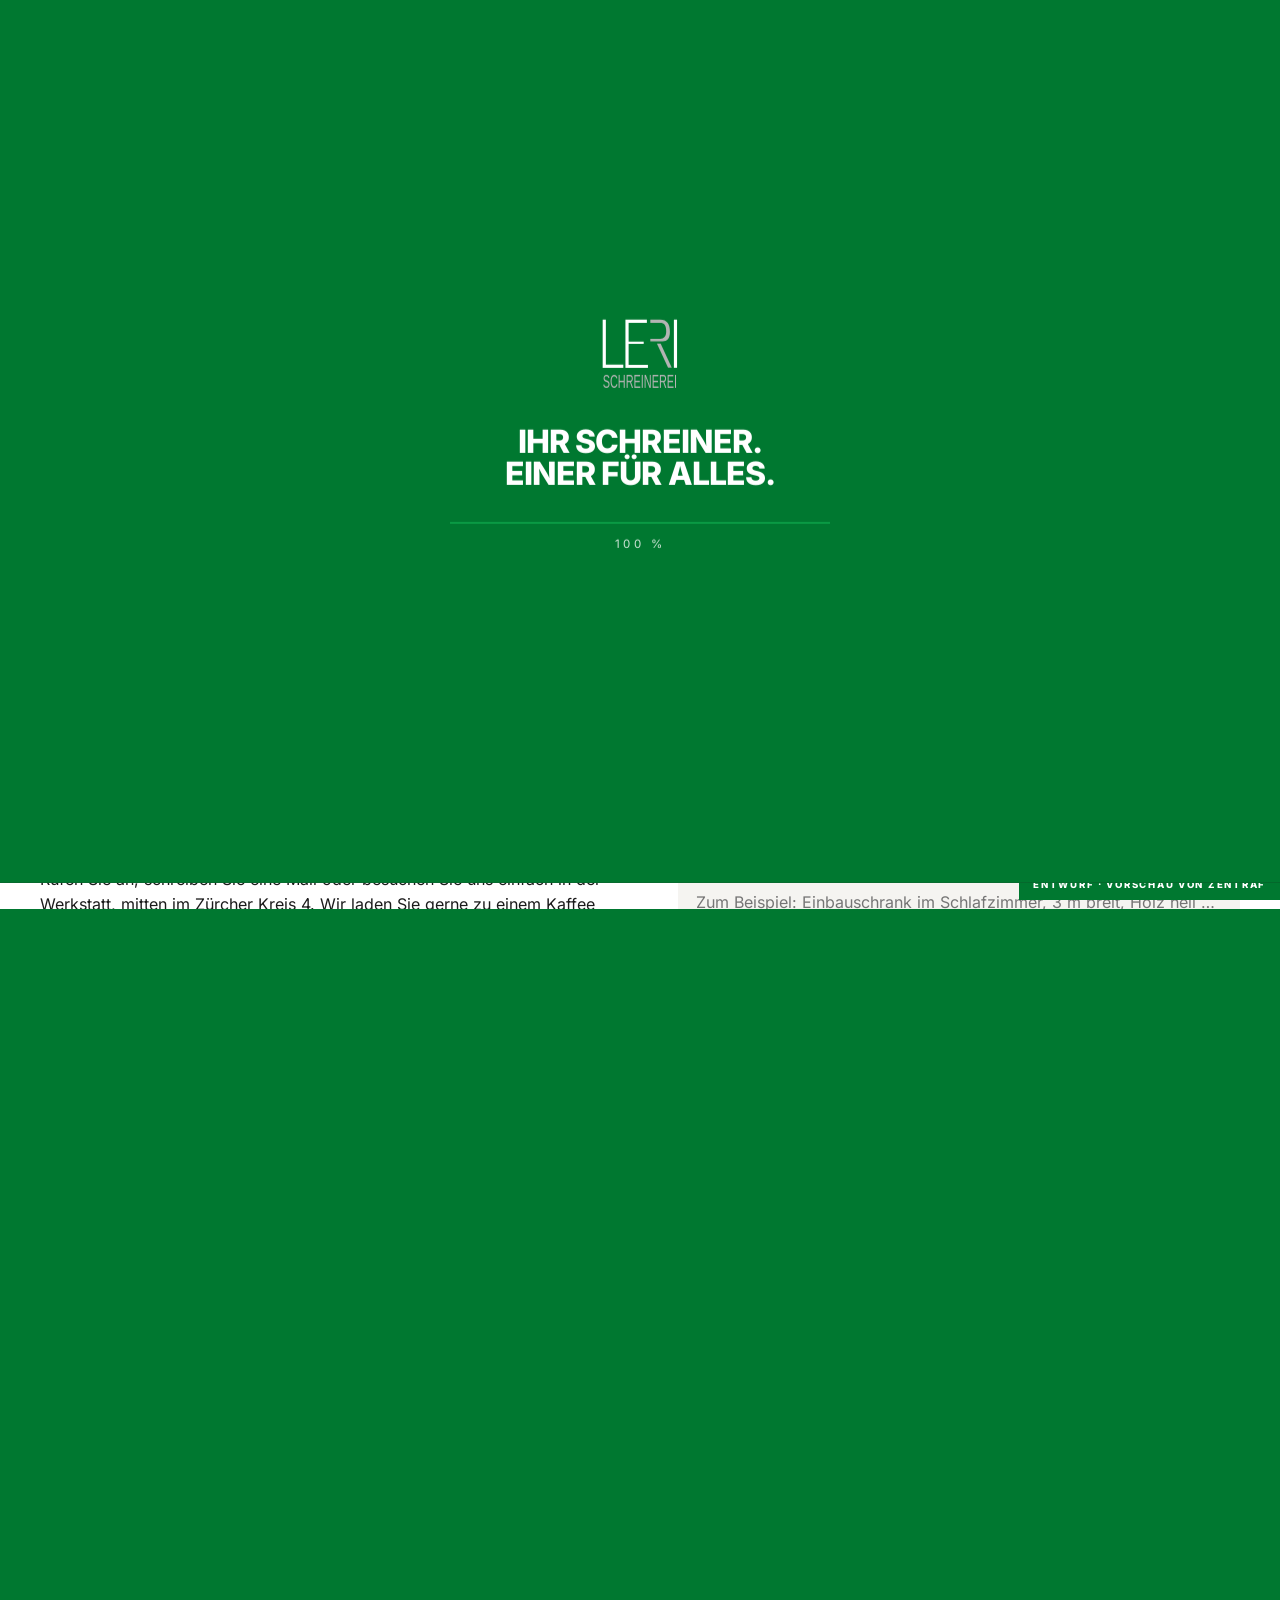
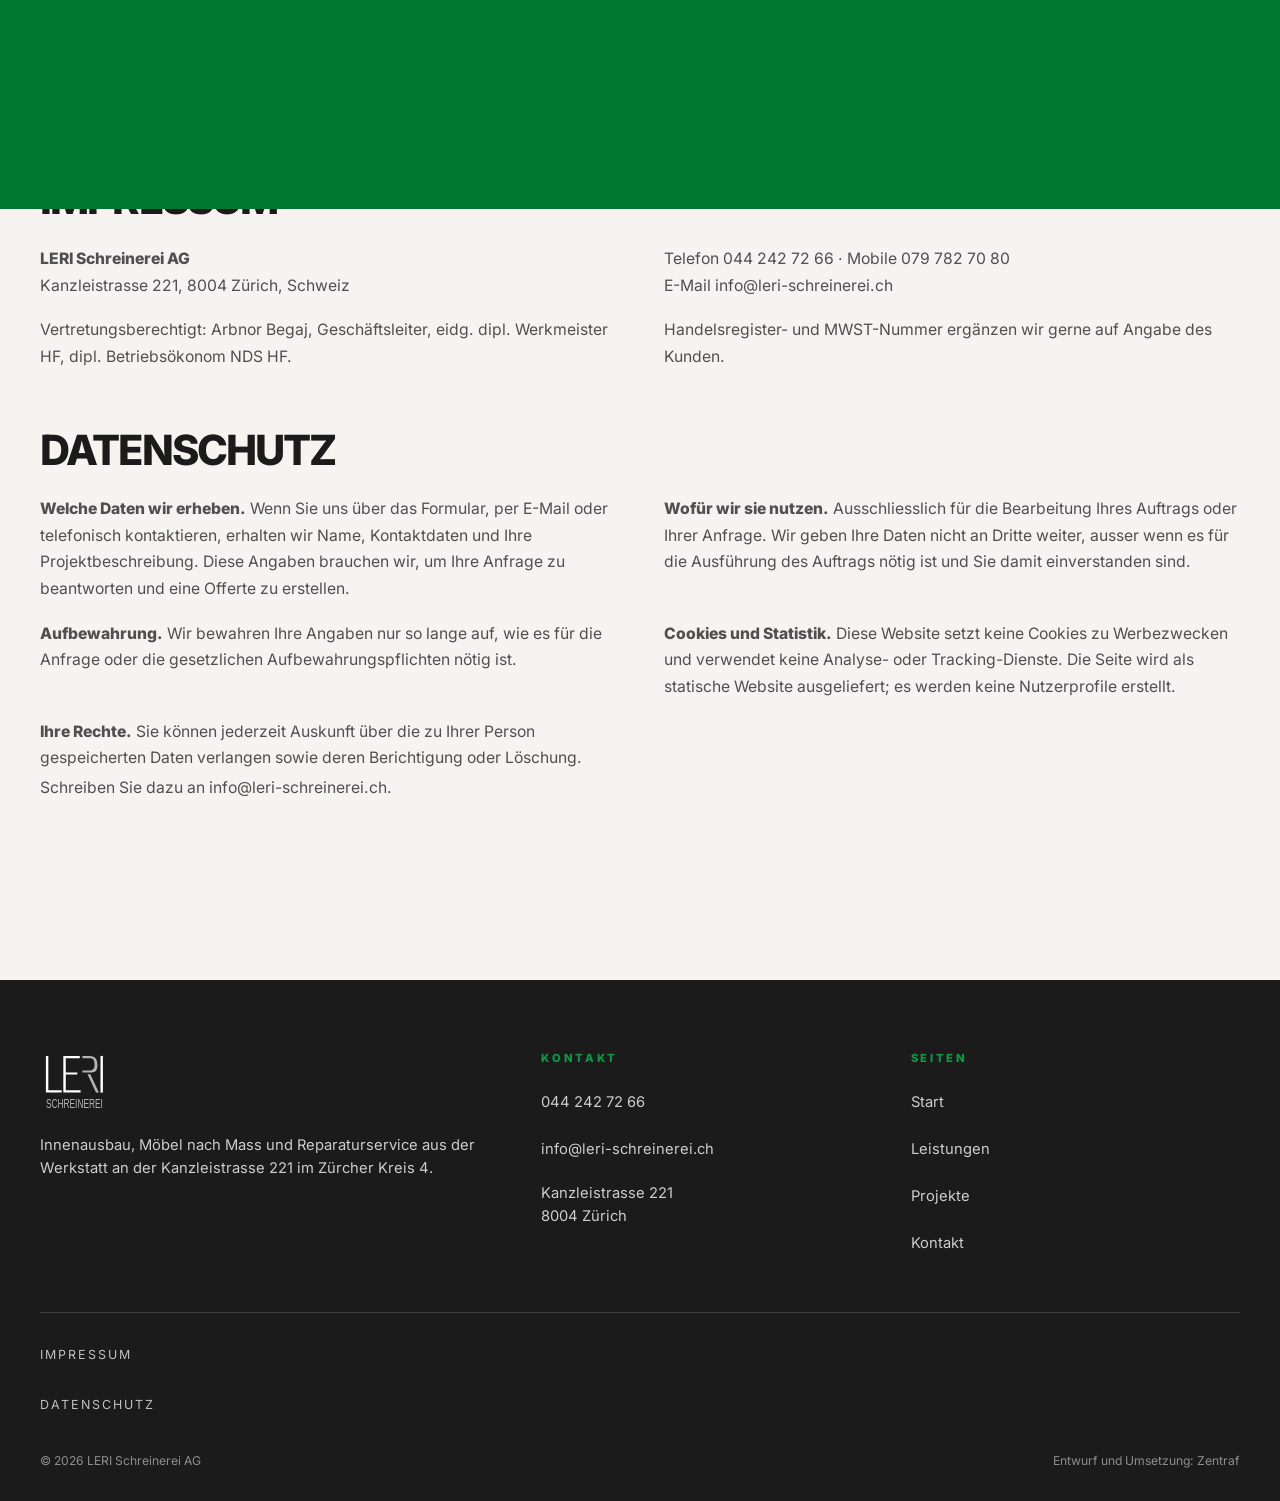
==== commit 7c19f48d: "R24-bis: el <br> del HTML no dejaba espacio en el texto (Google y lectores de pantalla leian «Ihr Sc" ====
--- a/kontakt.html
+++ b/kontakt.html
@@ -55,6 +55,7 @@
 
 <!-- ══ KINOHAFTE LADEANIMATION (nur auf der ersten Seite des Besuchs) ══ -->
 <div class="carga" id="carga" hidden>
+  <div class="carga__fondo"><img src="assets/video/01-taller.jpg" alt="" width="1920" height="1080"></div>
   <div class="carga__capa" id="cargaCapa"></div>
   <div class="carga__caja" id="cargaCaja">
     <img class="carga__logo" src="assets/logo-blanco.svg" alt="LERI Schreinerei AG" width="340" height="314">
@@ -91,7 +92,7 @@
   <div class="hero-mini__velo"></div>
   <div class="wrap hero-mini__texto">
     <p class="kicker kicker--claro">Kontakt</p>
-    <h1 data-lineas>Sprechen wir<br>über Ihr Projekt.</h1>
+    <h1 data-lineas>Sprechen wir <br>über Ihr Projekt.</h1>
   </div>
 </section>
 
@@ -99,7 +100,7 @@
   <div class="wrap contacto__rejilla">
     <div>
       <p class="kicker" data-anim="up">So erreichen Sie uns</p>
-      <h2 class="h2" data-lineas>Werkstatt<br>im Kreis 4</h2>
+      <h2 class="h2" data-lineas>Werkstatt <br>im Kreis 4</h2>
       <p data-anim="up">Rufen Sie an, schreiben Sie eine Mail oder besuchen Sie uns einfach in der
         Werkstatt, mitten im Zürcher Kreis 4. Wir laden Sie gerne zu einem Kaffee ein und zeigen
         Ihnen, wo und wie wir arbeiten — und was für Ihr Vorhaben möglich ist.</p>
--- a/styles.css
+++ b/styles.css
@@ -52,6 +52,14 @@
 /* ══ CARGA CINEMATOGRÁFICA ══════════════════════════════════════════ */
 .carga{position:fixed; inset:0; z-index:200; background:var(--carbon-osc);
   display:flex; align-items:center; justify-content:center; overflow:hidden}
+/* La regla de arriba (display:flex) GANA al atributo hidden del HTML: sin esto,
+   sin JavaScript el cargador se quedaba encima de la web entera, opaco y sin salida.
+   (Error R23, encontrado por el subagente al abrir la web con JavaScript desactivado.) */
+.carga[hidden]{display:none}
+.carga__fondo{position:absolute; inset:0; overflow:hidden; opacity:0; animation:cargaAparece 1.6s .1s var(--ease) forwards}
+.carga__fondo img{width:100%; height:100%; object-fit:cover; filter:grayscale(.6) brightness(.38); animation:cargaZoom 4.5s var(--ease) forwards}
+@keyframes cargaAparece{to{opacity:.34}}
+@keyframes cargaZoom{from{transform:scale(1.1)}to{transform:scale(1)}}
 .carga__capa{position:absolute; inset:0; background:var(--verde); transform:translateY(101%)}
 .carga__caja{position:relative; z-index:2; text-align:center; padding:0 30px}
 .carga__logo{height:84px; margin:0 auto 30px; width:auto}
@@ -362,3 +370,26 @@
 @media (max-width:900px){
   .contacto__datos a, .contacto__datos address{padding:16px 0; min-height:44px}
 }
+/* enlaces dentro de notas y párrafos: que el dedo los alcance en el móvil */
+.equipo__nota a,
+.cine__nota a,
+.contacto__nota a,
+.quien p a,
+.paraquien p a{display:inline-flex; align-items:center; min-height:26px; padding:2px 0;
+  text-decoration:underline; text-underline-offset:3px}
+.equipo__nota a{color:#fff}
+
+/* ═══════════════════════════════════════════════════════════════════════
+   ANEXO 4 — móvil: el hero no cabía entero
+   El revisor no lo ve (no desborda), pero en la captura del móvil los
+   botones se pisaban con la línea de datos del pie del hero. Se quita esa
+   línea en pantallas pequeñas: los datos ya están en el cuerpo y el pie.
+   ═══════════════════════════════════════════════════════════════════════ */
+@media (max-width:680px){
+  .hero__pie{display:none}
+  .hero__texto{padding:0 24px 44px}
+  .hero__acciones{margin-top:26px}
+  .hero__acciones .btn{flex:1 1 auto; justify-content:center}
+  .carga__logo{height:64px}
+  .carga__frase{font-size:1rem}
+}
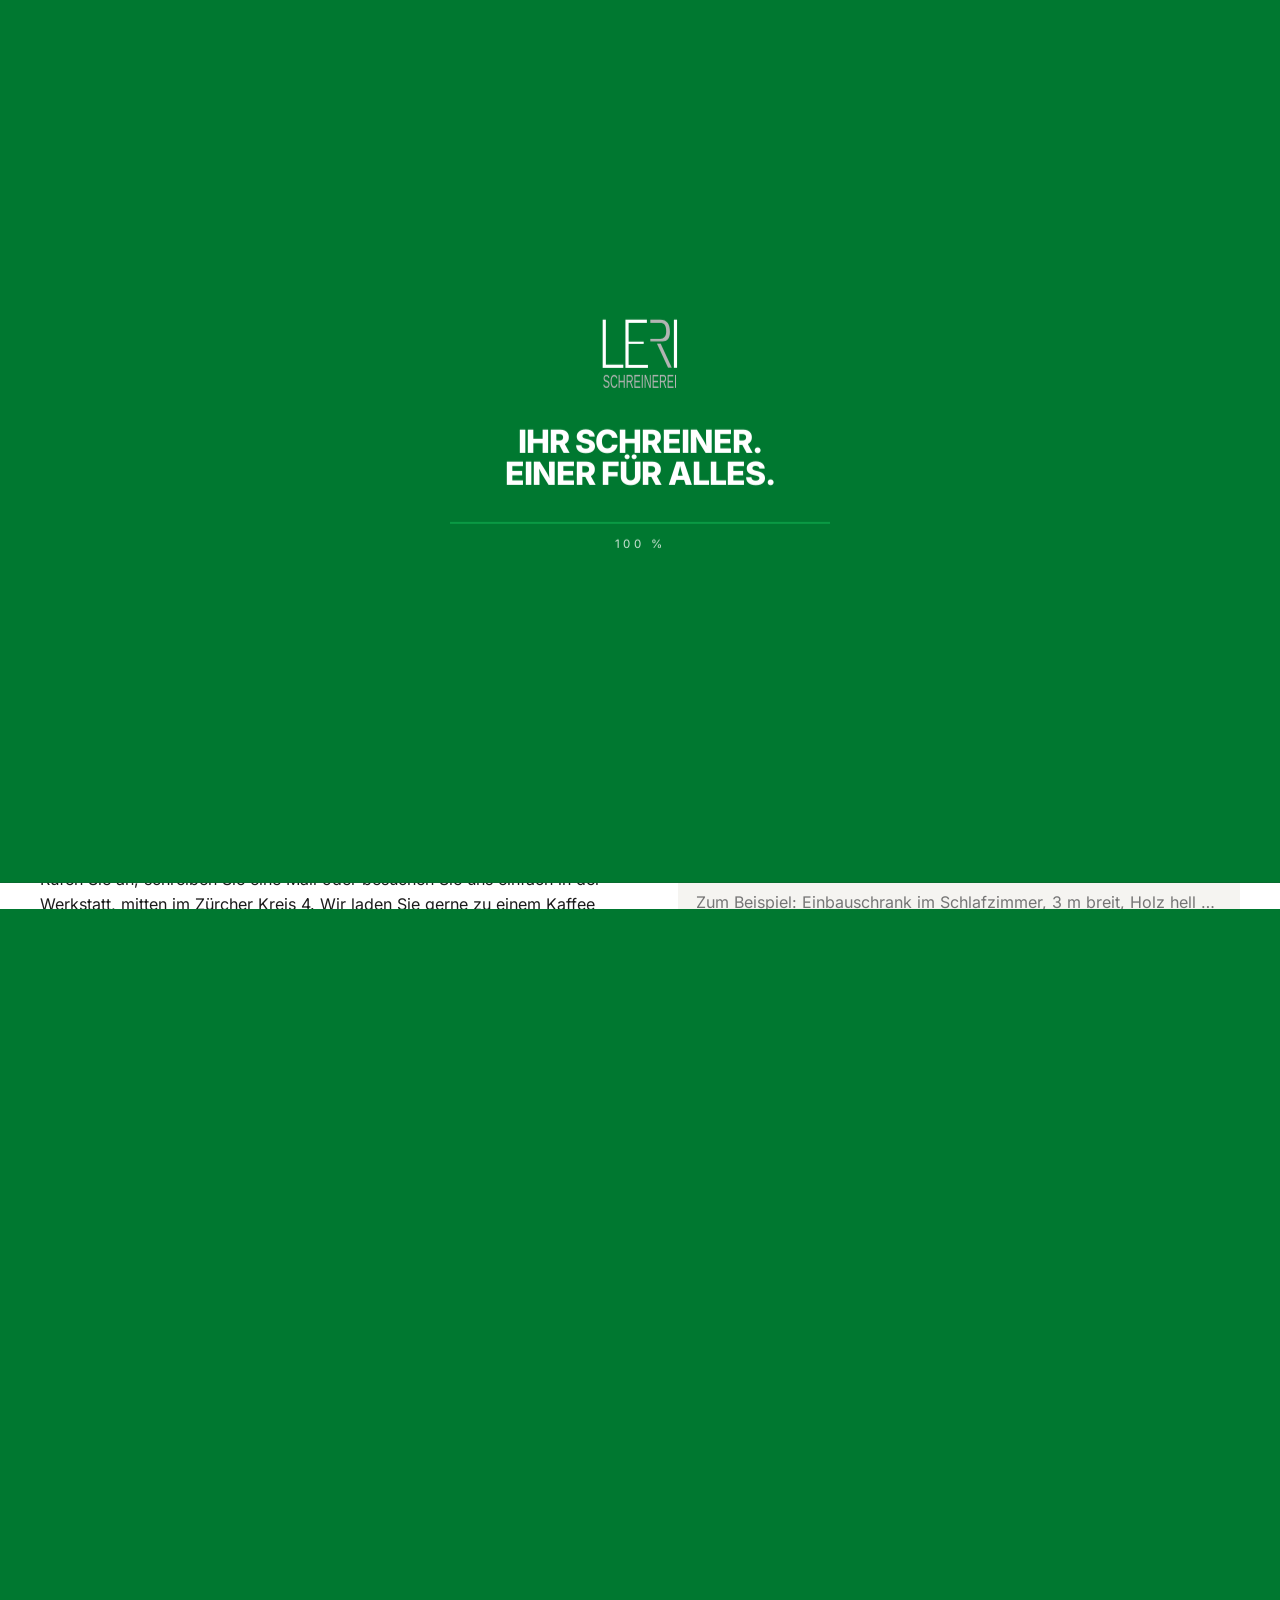
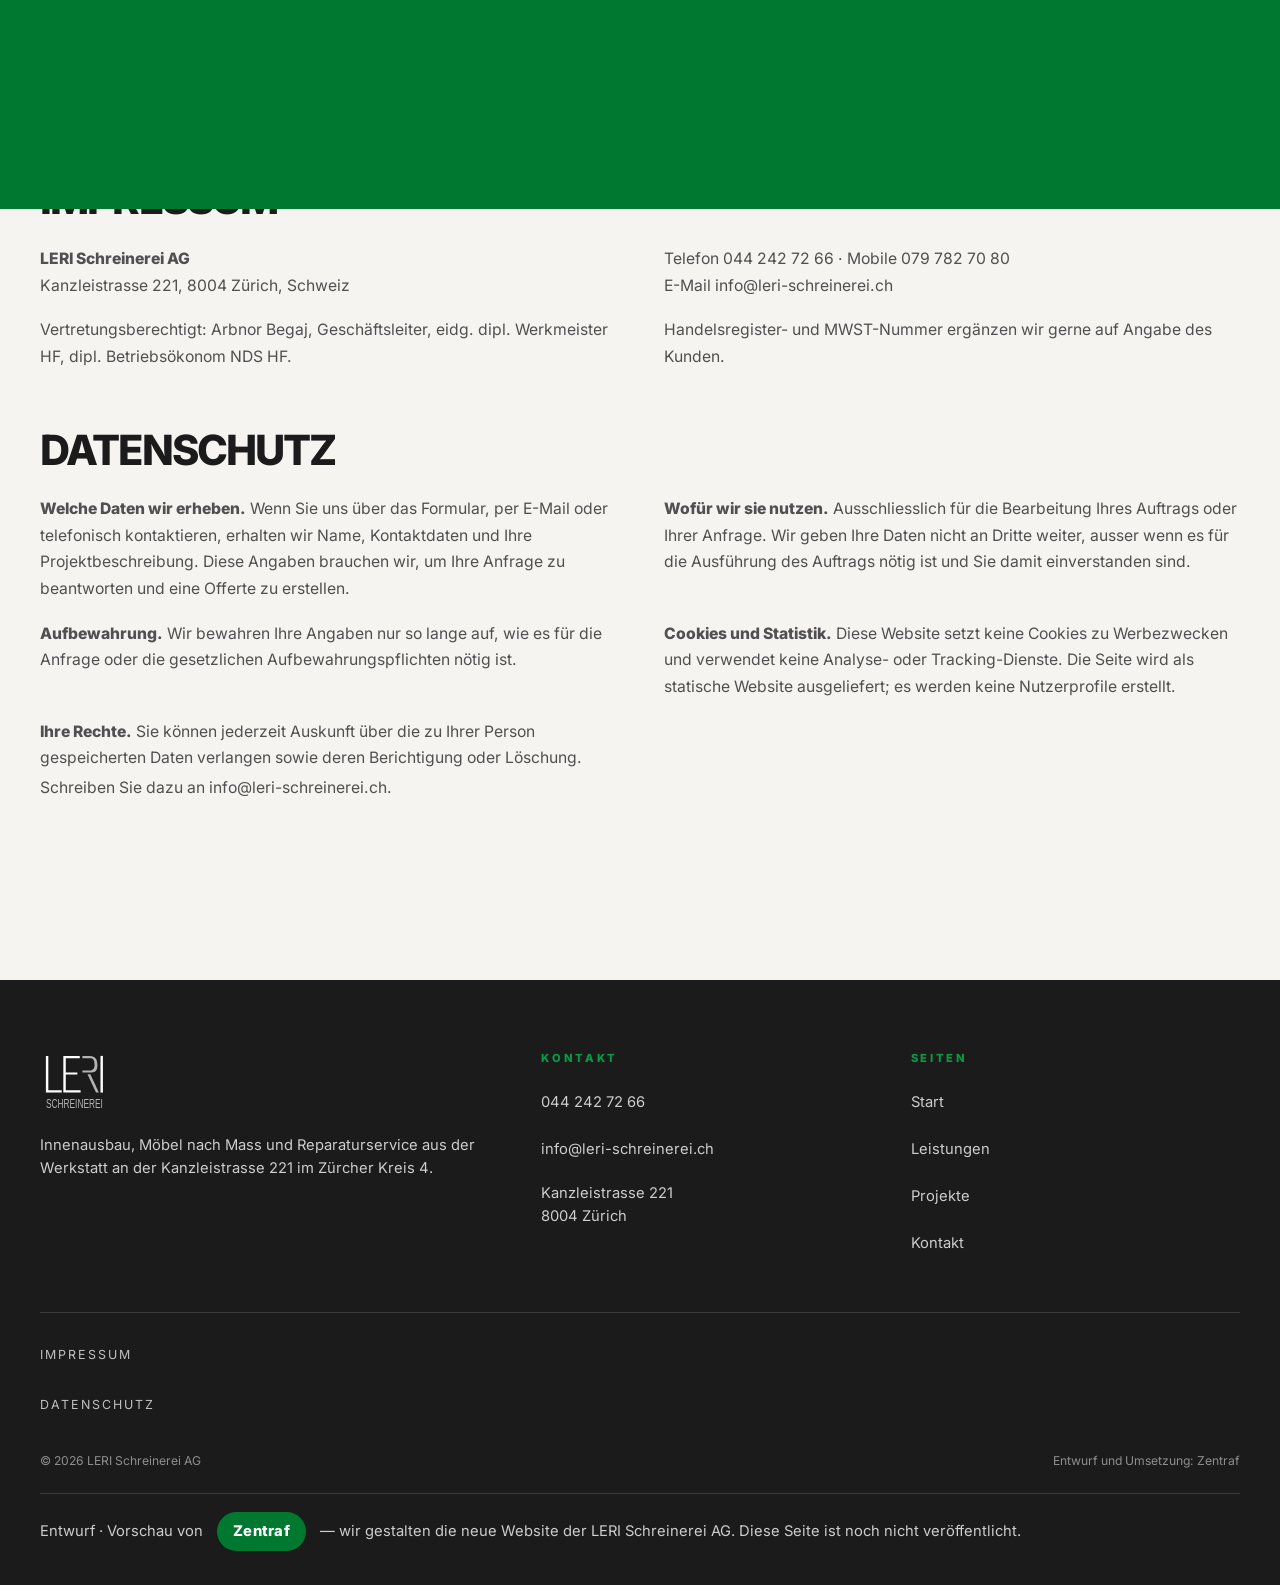
==== commit 292a657a: "Favicon con su logo original y el aviso de Zentraf al final del pie (encargo del socio) - El cartel " ====
--- a/kontakt.html
+++ b/kontakt.html
@@ -14,8 +14,9 @@
 <meta property="og:image:height" content="630">
 <meta name="theme-color" content="#007B35">
 <link rel="icon" href="assets/favicon.svg" type="image/svg+xml">
+<link rel="icon" href="assets/favicon-32.png" sizes="32x32">
 <link rel="icon" href="assets/favicon.png" sizes="512x512">
-<link rel="apple-touch-icon" href="assets/favicon.png">
+<link rel="apple-touch-icon" href="assets/apple-touch-icon.png">
 <link rel="preload" as="font" type="font/woff2" href="assets/fuentes/inter-800.woff2" crossorigin>
 <link rel="preload" as="font" type="font/woff2" href="assets/fuentes/inter-400.woff2" crossorigin>
 <link rel="stylesheet" href="styles.css">
@@ -69,7 +70,9 @@
 <div class="velo" id="velo" aria-hidden="true"><span></span><span></span><span></span><span></span><span></span></div>
 
 <div class="progreso" id="progreso"></div>
-<div class="aviso">Entwurf · Vorschau von Zentraf</div>
+<!-- Aquí iba el cartel FIJO «Entwurf · Vorschau von Zentraf», que flotaba en la esquina
+     mientras se hacía scroll. El socio pidió quitarlo: ahora es la última línea del pie
+     (ver PIE → .pie__zentraf), con el enlace a la web de la agencia. -->
 
 <!-- ══ KOPFZEILE ══ -->
 <header class="barra barra--oscura" id="barra">
@@ -220,6 +223,15 @@
         <span>© <span id="anio">2026</span> LERI Schreinerei AG</span>
         <span>Entwurf und Umsetzung: Zentraf</span>
       </div>
+      <!-- ══ LO ÚLTIMO DE ABAJO: el mensaje de Zentraf, en verde y con enlace ══
+           Antes iba flotando en la esquina mientras se hacía scroll. El socio lo pidió
+           así: «que no se mueva mientras scroll, sino que esté abajo en el Footer, en lo
+           último de abajo, con un enlace que cuando le toquen se vaya a la web de
+           nosotros, la de la agencia». El nombre «Zentraf» ES el enlace. -->
+      <p class="pie__zentraf">
+        Entwurf · Vorschau von <a href="https://zentraf.ch" target="_blank" rel="noopener">Zentraf</a>
+        <span>— wir gestalten die neue Website der LERI Schreinerei AG. Diese Seite ist noch nicht veröffentlicht.</span>
+      </p>
     </div>
   </div>
 </footer>
--- a/styles.css
+++ b/styles.css
@@ -74,10 +74,13 @@
 .velo span{flex:1; background:var(--verde); transform:translateY(101%)}
 .velo.activo{pointer-events:all}
 
-/* ══ barra de progreso y aviso ══════════════════════════════════════ */
+/* ══ barra de progreso ══════════════════════════════════════════════
+   Aquí vivía el cartel FIJO «Entwurf · Vorschau von Zentraf», que iba flotando en la
+   esquina mientras se hacía scroll. El socio pidió quitarlo: «que no se mueva mientras
+   scroll, sino que esté abajo en el Footer, en lo último de abajo, con un enlace que
+   cuando le toquen se vaya a la web de nosotros, la de la agencia». Ahora es la última
+   línea del pie (`.pie__zentraf`). */
 .progreso{position:fixed; top:0; left:0; height:3px; width:0; background:var(--verde); z-index:80}
-.aviso{position:fixed; right:0; bottom:0; z-index:70; background:var(--verde); color:#fff;
-  font-size:.6rem; letter-spacing:.18em; text-transform:uppercase; padding:7px 14px; font-weight:700}
 
 /* ══ BARRA DE NAVEGACIÓN ════════════════════════════════════════════ */
 .barra{position:fixed; top:0; left:0; right:0; z-index:90; display:flex; align-items:center;
@@ -237,6 +240,16 @@
 .pie .legal{max-width:88ch; font-size:.84rem; color:rgba(255,255,255,.62); line-height:1.7}
 .pie__credito{margin-top:28px; display:flex; justify-content:space-between; gap:20px; flex-wrap:wrap;
   font-size:.76rem; color:rgba(255,255,255,.5)}
+/* LO ÚLTIMO DE ABAJO: el mensaje de Zentraf, en verde y con enlace a la agencia.
+   Sobre el pie oscuro, «Zentraf» va en la pastilla verde de la marca: se ve, se lee y el
+   dedo lo acierta (44 px de alto; el revisor pide 24). */
+.pie__zentraf{margin:22px 0 0; padding:18px 0 4px; border-top:1px solid rgba(255,255,255,.14);
+  display:flex; flex-wrap:wrap; align-items:center; gap:10px 14px;
+  font-size:.82rem; color:rgba(255,255,255,.72)}
+.pie__zentraf a{display:inline-flex; align-items:center; min-height:32px; padding:8px 16px;
+  background:var(--verde); color:#fff; font-weight:700; letter-spacing:.02em;
+  text-decoration:none; border-radius:999px}
+.pie__zentraf a:hover{background:var(--verde-claro); text-decoration:underline; text-underline-offset:3px}
 @media (max-width:820px){.pie__top{grid-template-columns:1fr; gap:30px}}
 
 /* ══ LIGHTBOX ═══════════════════════════════════════════════════════ */
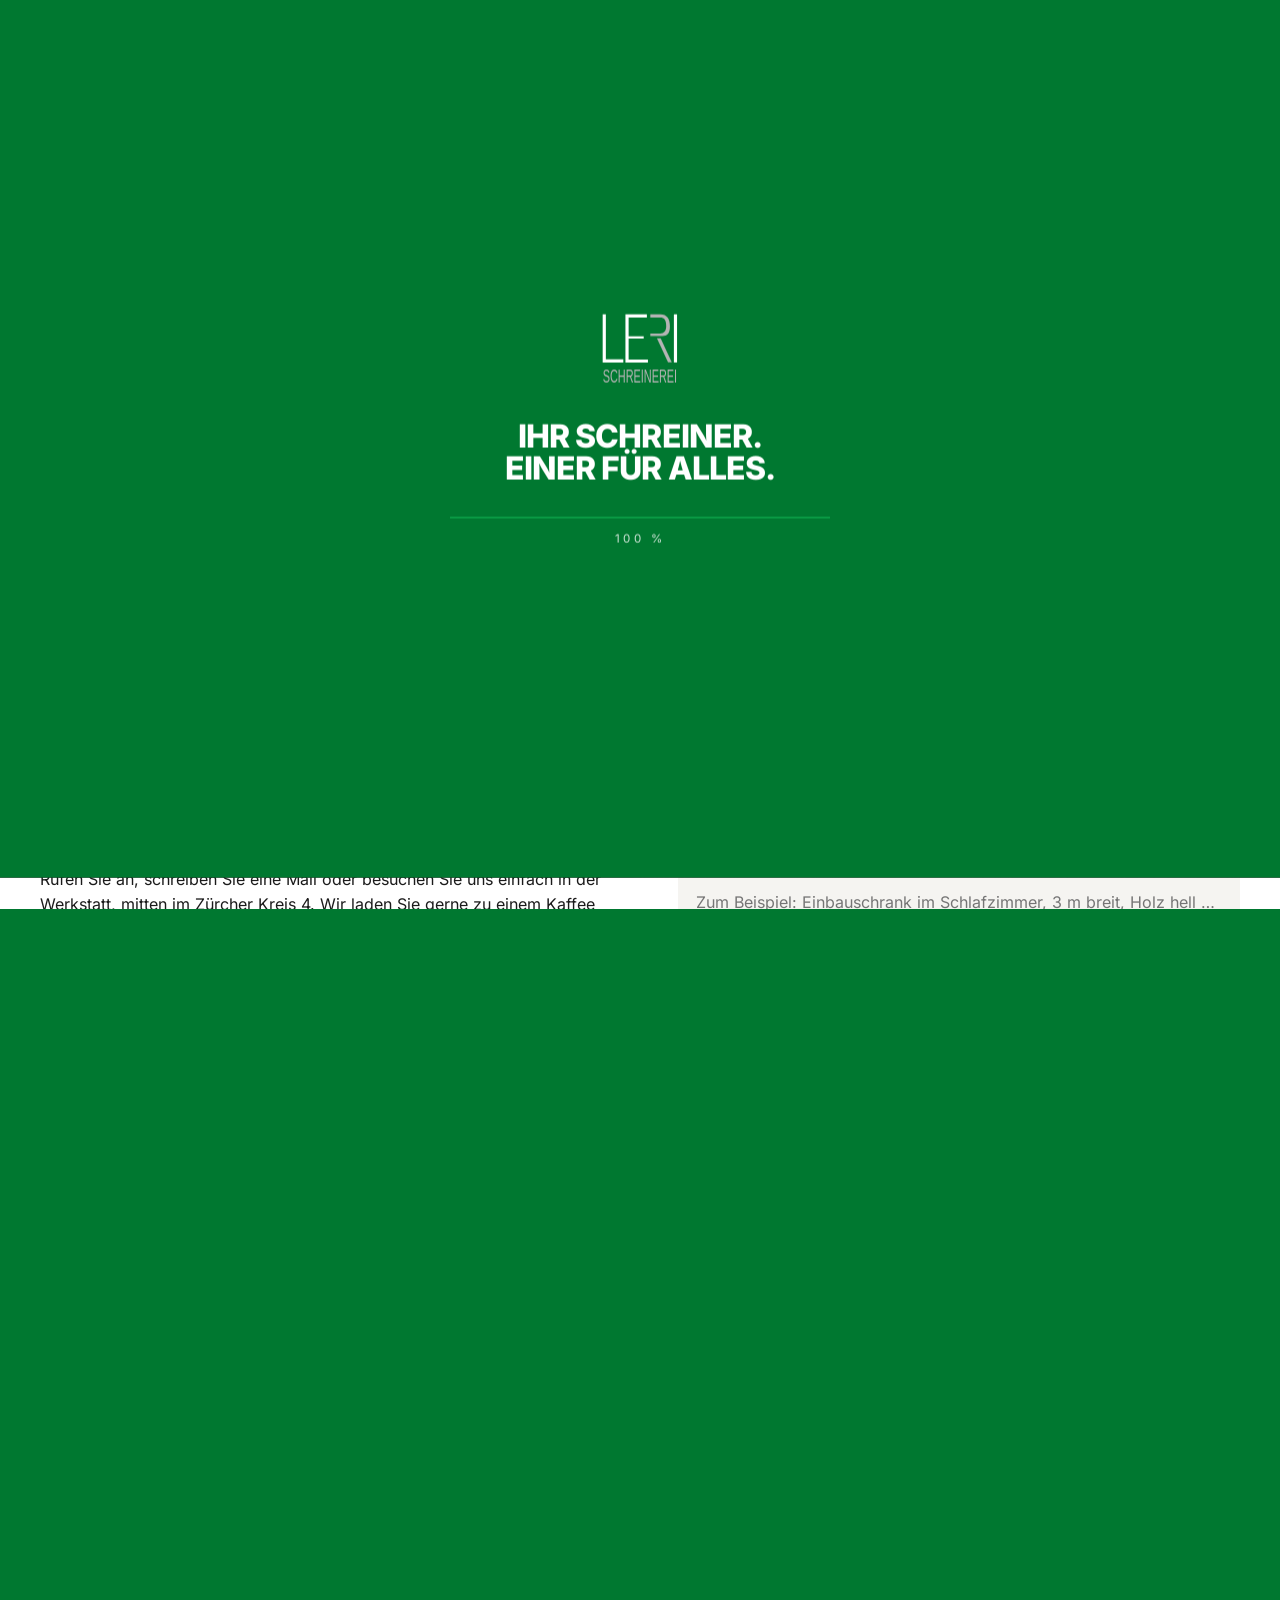
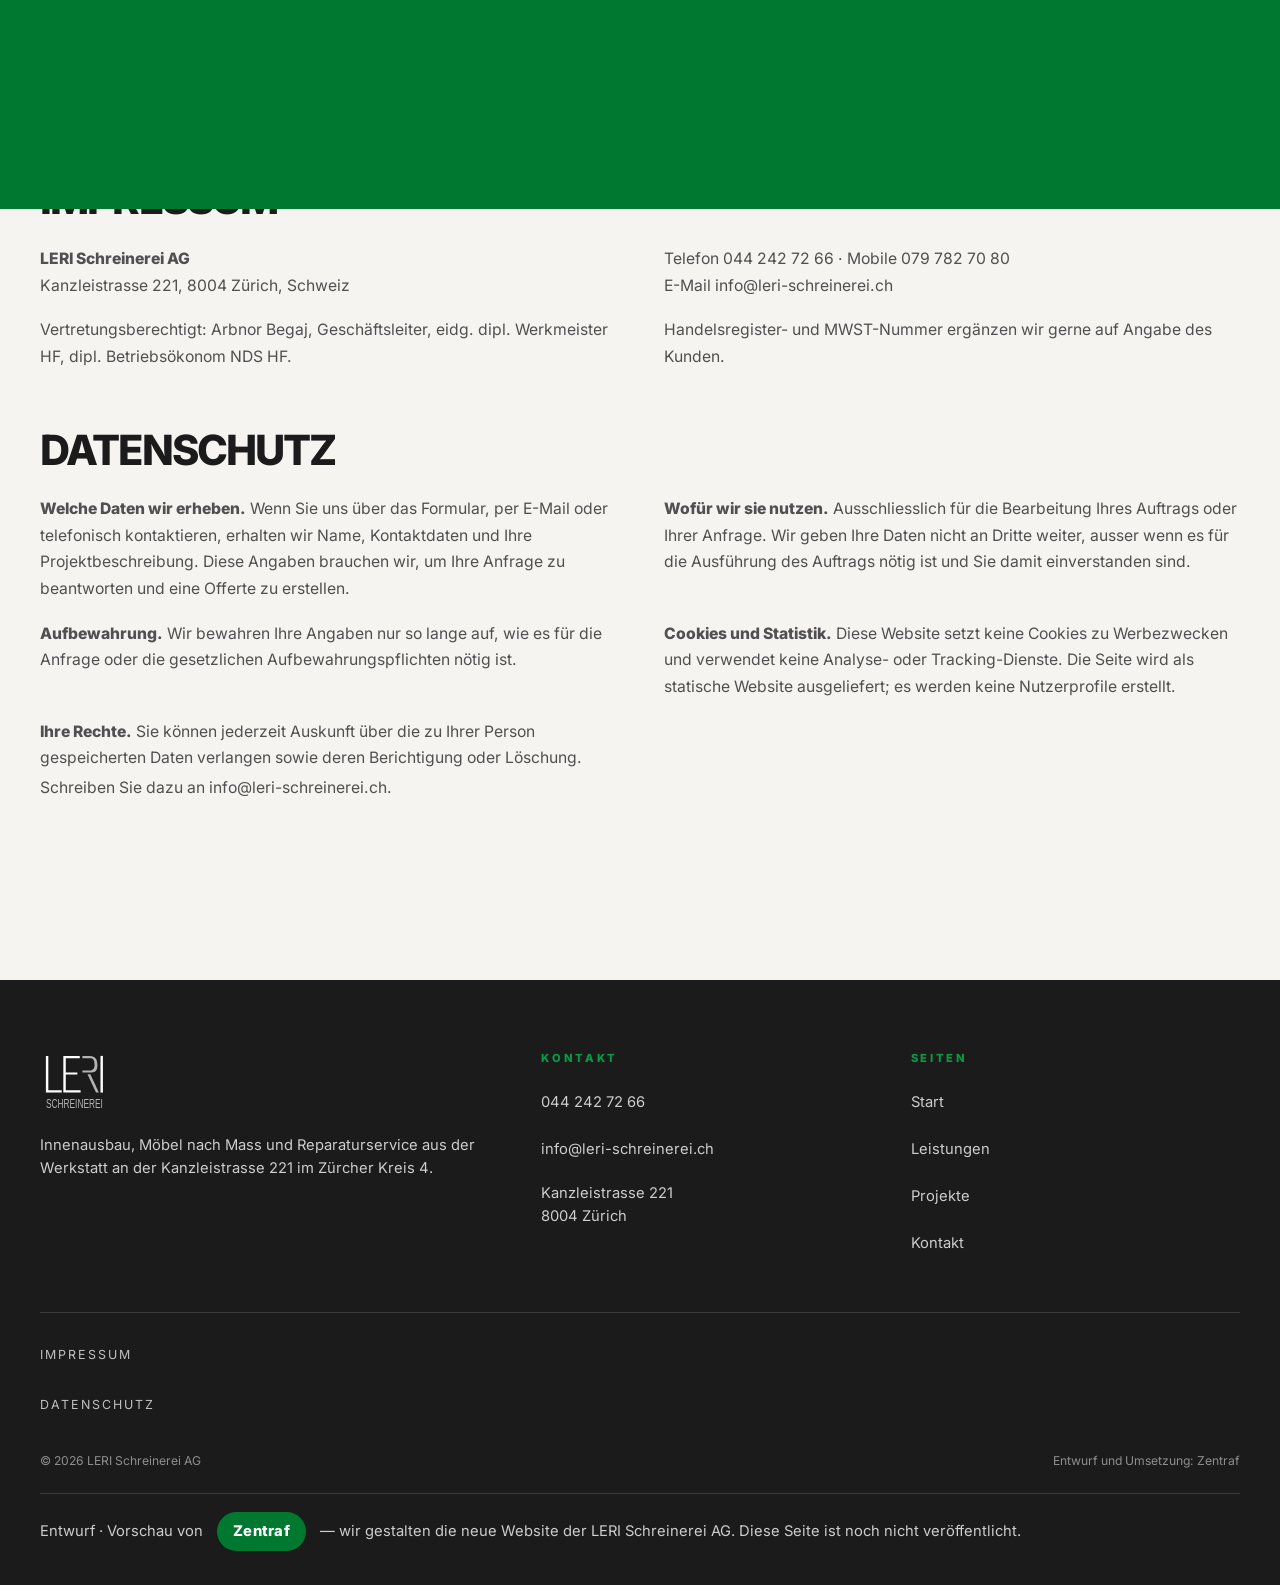
==== commit c8367426: "Borrador: anadir noindex, nofollow a las 4 paginas (v2) La v2 estaba publicada en GitHub Pages SIN n" ====
--- a/kontakt.html
+++ b/kontakt.html
@@ -3,6 +3,8 @@
 <head>
 <meta charset="utf-8">
 <meta name="viewport" content="width=device-width, initial-scale=1">
+<!-- Borrador: no se indexa y no se toca el dominio del cliente hasta que él diga sí -->
+<meta name="robots" content="noindex, nofollow">
 <title>Kontakt und Anfahrt | LERI Schreinerei AG, Kanzleistrasse 221, 8004 Zürich</title>
 <meta name="description" content="Kontakt zur LERI Schreinerei AG: Kanzleistrasse 221, 8004 Zürich, Telefon 044 242 72 66, info@leri-schreinerei.ch. Anfrageformular, Impressum und Datenschutz.">
 <meta property="og:type" content="website">
